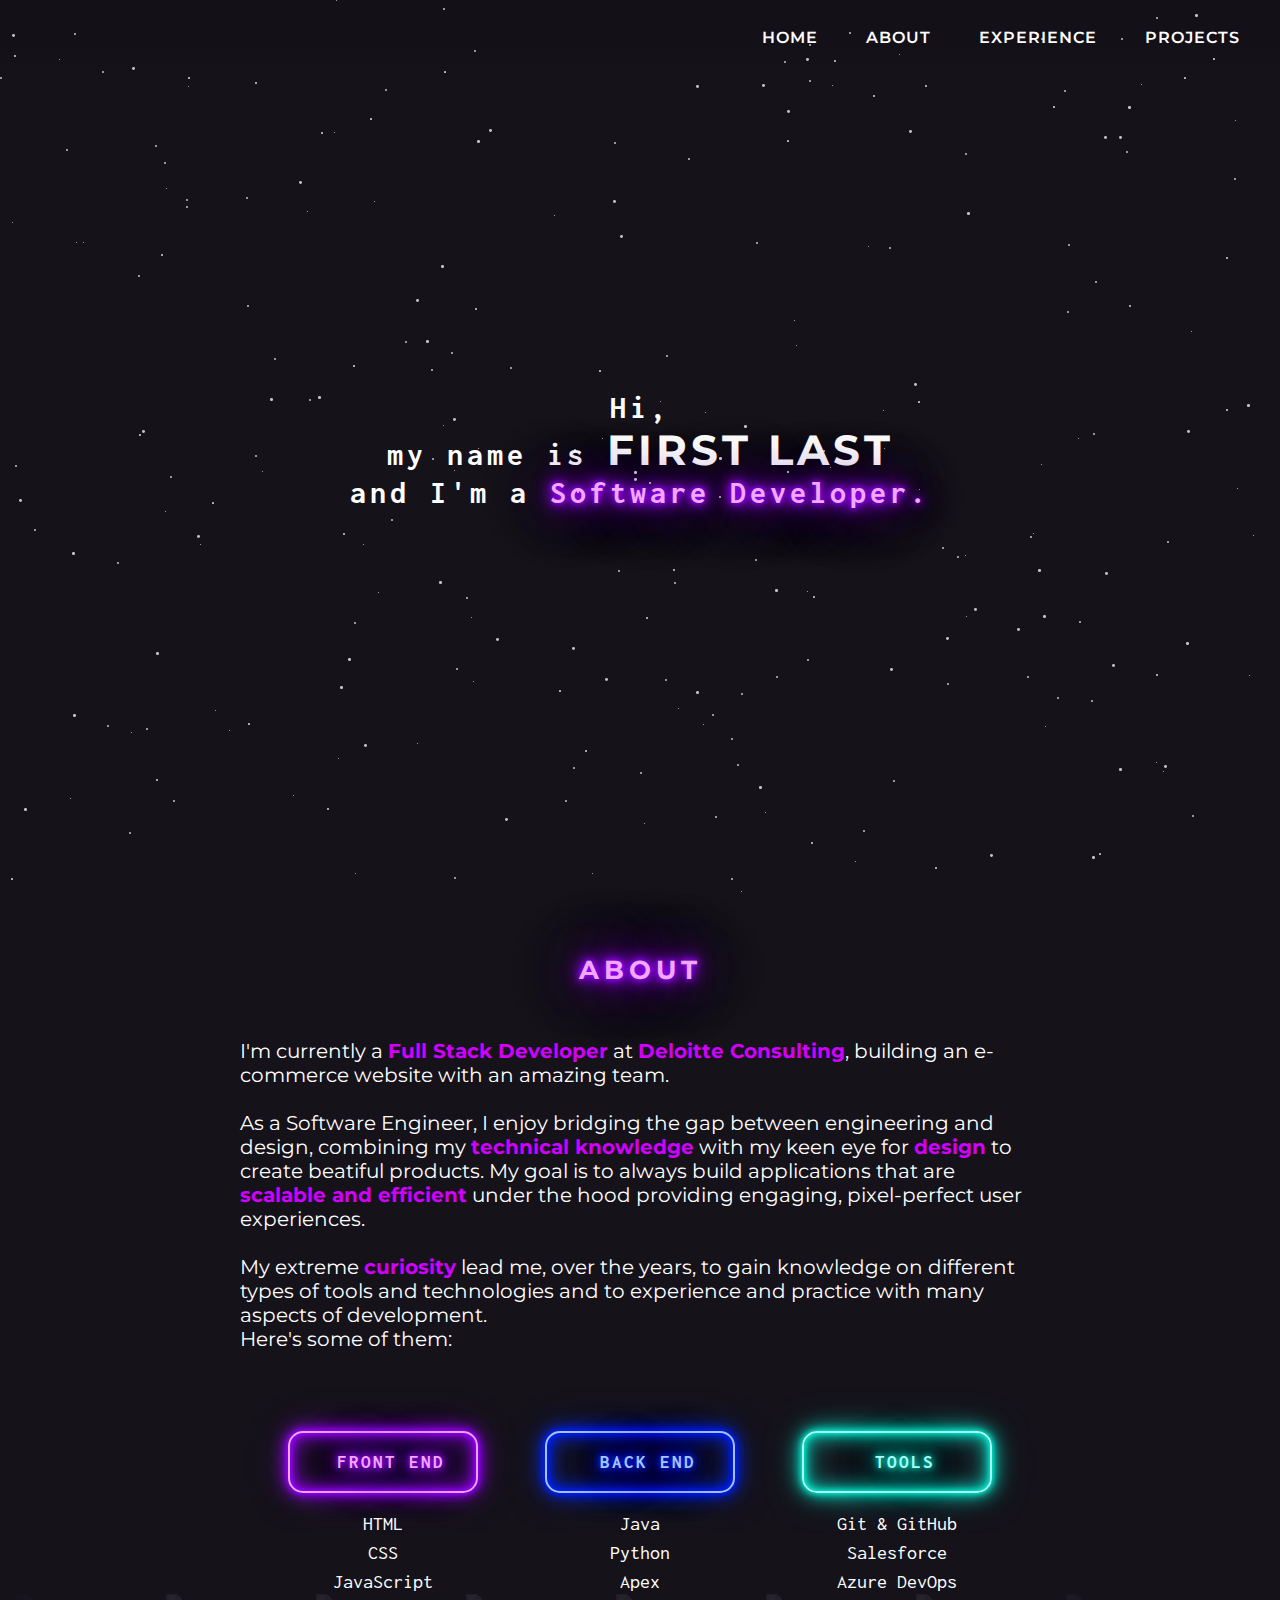
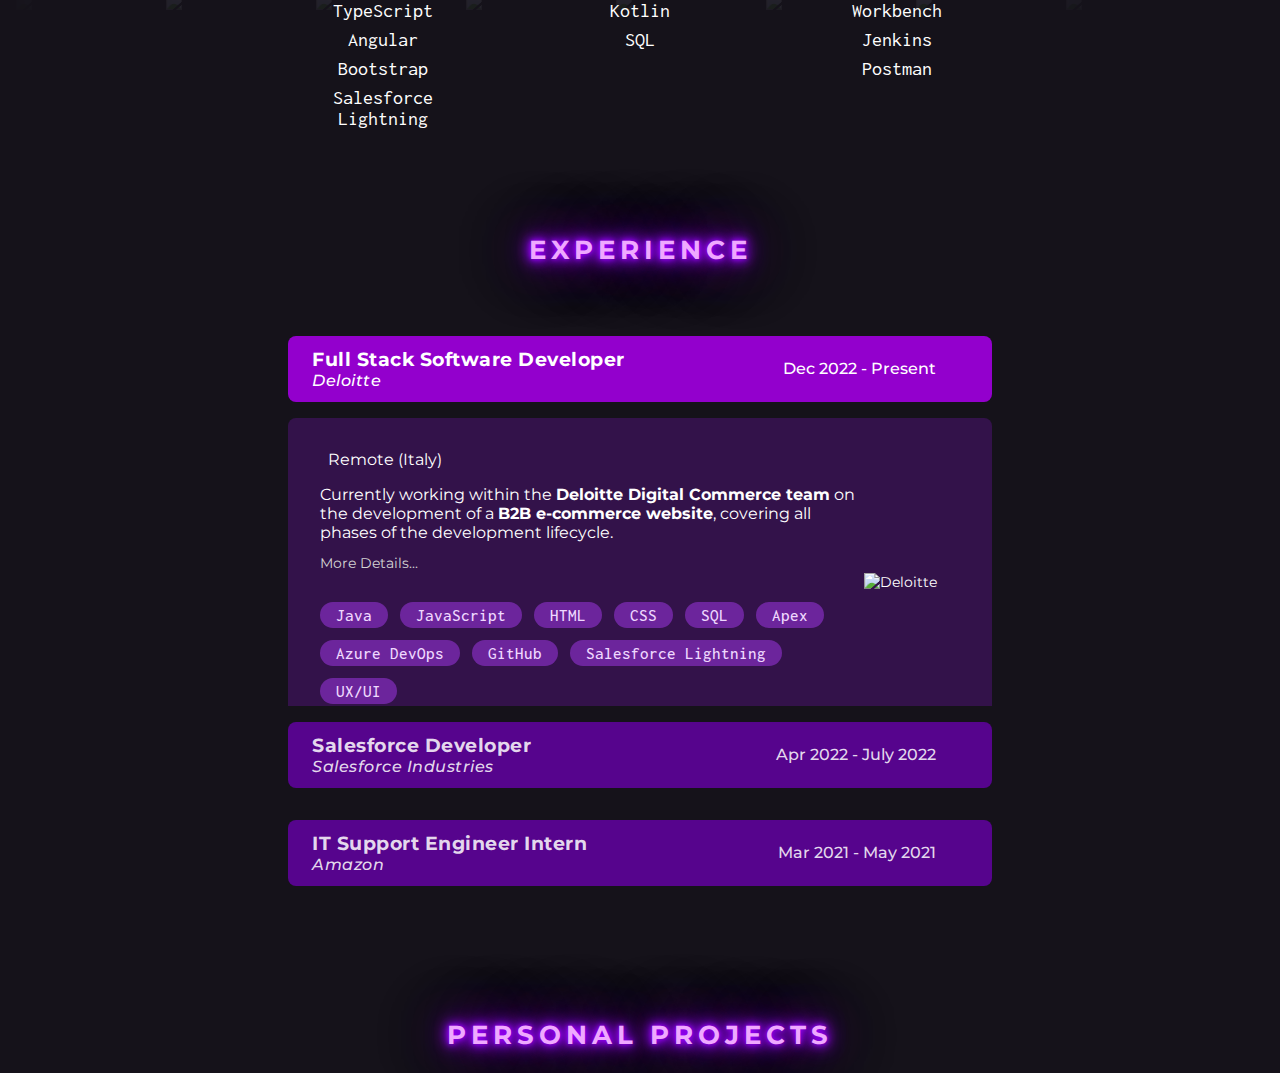
==== index.html @ 5f7eeb70 "Fixed images source and experience accordion functionality" ====
<!DOCTYPE html>
<html lang="en">
<head>
  <meta charset="UTF-8">
  <meta name="viewport" content="width=device-width, initial-scale=1.0">
  <title>Document</title>
  <link rel="stylesheet" href="style.css">

  <!-- Google Font (Nunito) -->
  <link rel="preconnect" href="https://fonts.googleapis.com">
  <link rel="preconnect" href="https://fonts.gstatic.com" crossorigin>
  <link href="https://fonts.googleapis.com/css2?family=Nunito&family=Poppins:wght@300;400;500;600&display=swap" rel="stylesheet">

  <!-- Google Font (Montserrat) -->
  <link rel="preconnect" href="https://fonts.googleapis.com">
  <link rel="preconnect" href="https://fonts.gstatic.com" crossorigin>
  <link href="https://fonts.googleapis.com/css2?family=Montserrat&family=Nunito&family=Poppins:wght@300;400;500;600&display=swap" rel="stylesheet">

  <!-- Google Font (Inconsolata) -->
  <link rel="preconnect" href="https://fonts.googleapis.com">
  <link rel="preconnect" href="https://fonts.gstatic.com" crossorigin>
  <link href="https://fonts.googleapis.com/css2?family=Inconsolata&family=Montserrat&family=Nunito&family=Poppins:wght@300;400;500;600&display=swap" rel="stylesheet">

  <!-- Font Awesome Icons -->
  <link rel="stylesheet"
        href="https://cdnjs.cloudflare.com/ajax/libs/font-awesome/6.4.0/css/all.min.css" integrity="sha512-iecdLmaskl7CVkqkXNQ/ZH/XLlvWZOJyj7Yy7tcenmpD1ypASozpmT/E0iPtmFIB46ZmdtAc9eNBvH0H/ZpiBw==" 
        crossorigin="anonymous"
        referrerpolicy="no-referrer"/>
</head>

<body>
  <div class="main-container">

    <!-- Landing Page -->
    <div class="landing-page" id="home">

      <!-- Navbar (Landing Page) -->
      <div class="navbar">
        <div class="logo">
          <a href="#home">
            <i class="paw-logo fa-solid fa-paw fa-2x"></i>
          </a>
        </div>

        <div class="index-links">
          <ul>
            <li><a href="#home">Home</a></li>
            <li><a href="#about">About</a></li>
            <li><a href="#experience">Experience</a></li>
            <li><a href="#projects">Projects</a></li>
          </ul>
        </div>
      </div>

      <!-- Homepage -->
      <div class="homepage">
        <div class="my-intro">
          <h1>
            Hi,<br>
            my name is <span class="my-name">First Last</span><br>
            and I'm a <span class="my-role neon-text">Software Developer.</span>
          </h1>
        </div>

        <div class="socials">
          <ul>
            <li><i class="fa-brands fa-linkedin fa-2xl"></i></li>
            <li><i class="fa-brands fa-github fa-2xl"></i></li>
            <li><i class="fa-regular fa-envelope fa-2xl"></i></li>
            <li><i class="fa-regular fa-file fa-2xl"></i></li>
          </ul>
        </div>
      </div>

    </div>

    <!-- About -->
    <div class="about" id="about">

      <h2 class="section-title neon-text">About</h2>

      <div class="section-content">

        <div class="self-description">
          I'm currently a <span class="important">Full Stack Developer</span> at <span class="important">Deloitte Consulting</span>, building an e-commerce website with an amazing team.
          <br><br>
          As a Software Engineer, I enjoy bridging the gap between engineering and design, combining my <span class="important">technical knowledge</span> with my keen eye for <span class="important">design</span> to create beatiful products.
          My goal is to always build applications that are <span class="important">scalable and efficient</span> under the hood providing engaging, pixel-perfect user experiences.
          <br><br>
          My extreme <span class="important">curiosity</span> lead me, over the years, to gain knowledge on different types of tools and technologies and to experience and practice with many aspects of development.<br> 
          Here's some of them:
        </div>

        <div class="skills-section">
          <div class="slider">
            <div class="slide-track">
              <div class="slide"><img src="src/assets/skills/java_128.png"></div>
              <div class="slide"><img src="src/assets/skills/python_128.png"></div>
              <div class="slide"><img src="src/assets/skills/html_128.png"></div>
              <div class="slide"><img src="src/assets/skills/css_128.png"></div>
              <div class="slide"><img src="src/assets/skills/javascript_128.png"></div>
              <div class="slide"><img src="src/assets/skills/sql_128.png"></div>
              <div class="slide"><img src="src/assets/skills/git_128.png"></div>
              <div class="slide"><img src="src/assets/skills/salesforce_128.png"></div>
              <div class="slide"><img src="src/assets/skills/azure_logo.png"></div>

              <div class="slide"><img src="src/assets/skills/java_128.png"></div>
              <div class="slide"><img src="src/assets/skills/python_128.png"></div>
              <div class="slide"><img src="src/assets/skills/html_128.png"></div>
              <div class="slide"><img src="src/assets/skills/css_128.png"></div>
              <div class="slide"><img src="src/assets/skills/javascript_128.png"></div>
              <div class="slide"><img src="src/assets/skills/sql_128.png"></div>
              <div class="slide"><img src="src/assets/skills/git_128.png"></div>
              <div class="slide"><img src="src/assets/skills/salesforce_128.png"></div>
              <div class="slide"><img src="src/assets/skills/azure_logo.png"></div>
            </div>
          </div>

          <div class="skills-container">

            <!-- Front-End -->
            <div class="skill-group">
              <div class="skill-title neon-text">
                <i class="fa-solid fa-swatchbook fa-xl"></i>
                <h3>Front End</h3>
              </div>
              <ul class="skill-list">
                <li>HTML</li>
                <li>CSS</li>
                <li>JavaScript</li>
                <li>TypeScript</li>
                <li>Angular</li>
                <li>Bootstrap</li>
                <li>Salesforce Lightning</li>
              </ul>
            </div>

            <!-- Back-End -->
            <div class="skill-group">
              <div class="skill-title blue">
                <i class="fa-solid fa-code fa-xl"></i>
                <h3>Back End</h3>
              </div>
              <ul class="skill-list">
                <li>Java</li>
                <li>Python</li>
                <li>Apex</li>
                <li>Kotlin</li>
                <li>SQL</li>
              </ul>
            </div>

            <!-- Tools & Programs -->
            <div class="skill-group">
              <div class="skill-title green">
                <i class="fa-solid fa-screwdriver-wrench fa-xl"></i>
                <h3>Tools</h3>
              </div>
              <ul class="skill-list">
                <li>Git &amp; GitHub</li>
                <li>Salesforce</li>
                <li>Azure DevOps</li>
                <li>Workbench</li>
                <li>Jenkins</li>
                <li>Postman</li>
              </ul>
            </div>

          </div>
        </div>

      </div>
    </div>

    <!-- Experience -->
    <div class="experience" id="experience">
      <h2 class="section-title neon-text">Experience</h2>

      <div class="section-content">

        <div class="accordion">

          <!-- ##### DELOITTE #### -->
          <div class="accordion-content">
            <!-- Job Header -->
            <div class="header">
              <div class="title">
                <div class="job-intro">
                  <h3 class="position">Full Stack Software Developer</h3>
                  <h3 class="company">Deloitte</h3>
                </div>
                <div class="job-period">Dec 2022 - Present</div>
              </div>
              <i class="fa-solid fa-plus"></i>
            </div>

            <!-- Job Content -->
            <div class="description" id="deloitte">
              <div class="job-description">

                <div class="left-side">
                  <!-- Job Description -->
                  <div class="job-location">
                    <i class="location-icon fa-solid fa-location-dot"></i>
                    <p>Remote (Italy)</p>
                  </div>

                  <!-- Short Job Description -->
                  <div class="short-intro">
                    Currently working within the <b>Deloitte Digital Commerce team</b> on the development of a <b>B2B e-commerce website</b>, covering all phases of the development lifecycle.
                  </div>

                  <!-- More Details Button -->
                  <div class="details-button" id="deloitte">
                    <div>More Details...</div>
                    <ul class="extra-details hide">
                      <li>Working on the <b>development, implementation and design</b> of a B2B e-commerce website for an important client with over 100k global users.</li>
                      <li>Developed and designed over <b>16 landing pages</b> in <b>6 months</b>, for a total of <b>54+ fully responsive and re-usable front-end components</b>, an improvement from the client's previous website.</li>
                      <li>Collaborating in the <b>development and testing</b> of <b>100+ back-end classes</b>, ensuring <b>100% code coverage</b> for over 95% of them, in accordance with company standards and best practices.</li>
                    </ul>
                  </div>

                  <!-- Job Skills -->
                  <div class="job-skills">
                    <ul>
                      <li>Java</li>
                      <li>JavaScript</li>
                      <li>HTML</li>
                      <li>CSS</li>
                      <li>SQL</li>
                      <li>Apex</li>
                      <li>Azure DevOps</li>
                      <li>GitHub</li>
                      <li>Salesforce Lightning</li>
                      <li>UX/UI</li>
                    </ul>
                  </div>
                </div>

                <!-- Company Logo -->
                <div class="right-side">
                  <img class="company-logo" src="src/assets/companies/deloitte_logo_white.png" alt="Deloitte">
                </div>

              </div>
            </div>
          </div>

          <!-- ##### SALESFORCE #### -->
          <div class="accordion-content">
            <!-- Job Header -->
            <div class="header closed">
              <div class="title">
                <div class="job-intro">
                  <h3 class="position">Salesforce Developer</h3>
                  <h3 class="company">Salesforce Industries</h3>
                </div>
                <div class="job-period">Apr 2022 - July 2022</div>
              </div>
              <i class="fa-solid fa-plus"></i>
            </div>

            <!-- Job Content -->
            <div class="description" id="salesforce">
              <div class="job-description">

                <div class="left-side">
                  <!-- Job Description -->
                  <div class="job-location">
                    <i class="location-icon fa-solid fa-location-dot"></i>
                    <p>Remote (Italy)</p>
                  </div>

                  <!-- Short Job Description -->
                  <div class="short-intro">
                    Worked on the <b>CPQ capability</b> of multiple projects within the <b>Salesforce Industries SEMEA team</b>.
                  </div>

                  <!-- More Details on the job -->
                  <div class="details-button" id="salesforce">
                    <div>More Details...</div>
                    <ul class="extra-details hide">
                      <li>Worked on the <b>configuration, deployment and maintenance</b> of CPQ elements and Vlocity components across multiple development environments (including <b>error and bug fixing</b> activities).</li>
                      <li>Consistently worked with <b>APIs</b> and internal tools in <b>documenting, testing and debugging JSONs</b> and <b>Vlocity Components</b> (along with <b>Unit and System testing</b>).</li>
                      <li>Created <b>technical documents</b> for internal use by other developers and confirgurators, also <b>easing the onboarding process</b> for new employees.</li>
                    </ul>
                  </div>

                  <!-- Job Skills -->
                  <div class="job-skills">
                    <ul>
                      <li>Apex/Java</li>
                      <li>SQL</li>
                      <li>JSON</li>
                      <li>GitHub</li>
                      <li>Jenkins</li>
                      <li>Postman</li>
                      <li>Salesforce</li>
                    </ul>
                  </div>
                </div>

                <!-- Company Logo -->
                <div class="right-side">
                  <img class="company-logo" src="src/assets/companies/salesforce_logo.png" alt="Salesforce">
                </div>

              </div>
            </div>
          </div>

          <!-- ##### AMAZON #### -->
          <div class="accordion-content">
            <!-- Job Header -->
            <div class="header closed">
              <div class="title">
                <div class="job-intro">
                  <h3 class="position">IT Support Engineer Intern</h3>
                  <h3 class="company">Amazon</h3>
                </div>
                <div class="job-period">Mar 2021 - May 2021</div>
              </div>
              <i class="fa-solid fa-plus"></i>
            </div>

            <!-- Job Content -->
            <div class="description" id="amazon">
              <div class="job-description">

                <div class="left-side">
                  <!-- Job Description -->
                  <div class="job-location">
                    <i class="location-icon fa-solid fa-location-dot"></i>
                    <p>Passo Corese (RI), Italy</p>
                  </div>

                  <!-- Short Job Description -->
                  <div class="short-intro">
                    Worked with the local <b>IT team</b> to implement <b>technical solutions</b> and provide <b>high quality support</b> for computer hardware, operating systems and internal software tools within the site.
                  </div>

                  <!-- More Details on the job -->
                  <div class="details-button" id="amazon">
                    <div>More Details...</div>
                    <ul class="extra-details hide">
                      <li>Took initiative in <b>developing and designing</b> a more <b>user-friendly front-end interface</b> for 2 existing internal tools, <b>speeding up</b> the tools' usage time by 35%</li>
                    </ul>
                  </div>

                  <!-- Job Skills -->
                  <div class="job-skills">
                    <ul>
                      <li>Python</li>
                      <li>JavaScript</li>
                      <li>HTML</li>
                      <li>CSS</li>
                    </ul>
                  </div>
                </div>

                <!-- Company Logo -->
                <div class="right-side">
                  <img class="company-logo" src="src/assets/companies/amazon_logo_white.png" alt="Amazon">
                </div>

              </div>
            </div>
          </div>

        </div>

      </div>
    </div>

    <!-- Projects -->
    <div class="projects">
      <h2 class="section-title neon-text">Personal Projects</h2>

      <div class="section-content"></div>
    </div>


  </div>

  <!-- JS link -->
  <script src="script.js"></script>
</body>
</html>
---- style.css ----
body {
  background-color: #15121a;
  background-size: 2.375rem 2.375rem;
  /* background-image: 
    linear-gradient(to right, #212428 2px, transparent 2px),
    linear-gradient(to bottom, #212428 2px, transparent 2px); */
  /* background-image: radial-gradient(circle, #2b3038 2px, rgba(0, 0, 0, 0) 2px);; */
  color: #fff;
  font-family: 'Montserrat', sans-serif;

  box-sizing: border-box;
  -moz-box-sizing: border-box;
  -webkit-box-sizing: border-box;
  padding: 0;
  margin: 0;
}

.star {
  position: absolute;
  background: #ffffffbf;
  border-radius: 50%;
  animation: float linear infinite;
}

@keyframes float {
  0% {
    opacity: 0;
    transform: translateY(0);
  }
  10%, 90% {
    opacity: 1;
  }
  100% {
    opacity: 0;
    transform: translateY(-100px);
  }
}

.important {
  font-weight: 700;
  color: #d000ff;
}

.navbar {
  position: absolute;
  top: 0;
  left: 0;
  width: 100%;
  background: linear-gradient(0deg, rgba(0, 0, 0, 0.025) 0%, rgba(0, 0, 0, 0.1) 45%);

  display: flex;
  justify-content: space-between;
  padding: 0.25rem 1rem;

  box-sizing: border-box;
  -moz-box-sizing: border-box;
  -webkit-box-sizing: border-box;
}

.logo {
  display: flex;
  align-items: center;
}

.paw-logo {
  color: #fff;
  rotate: 45deg;
  animation: flicker 4s linear infinite;

  color: #efa9ff;
  text-shadow: 
    0 0 5px #9900ff, 
    0 0 10px #9900ff,
    0 0 15px #9900ff, 
    0 0 20px #9900ff, 
    0 0 40px #9900ff, 
    0 0 60px #441365, 
    0 0 98px #441365,
    0 0 120px #441365,
    0 0 156px #441365;
}

@keyframes flicker {
	0%, 19.999%, 22%, 62.999%, 64%, 64.999%, 70%, 100% {
    opacity: .99;
		
	}
	20%, 21.999%, 63%, 63.999%, 65%, 69.999% {
		opacity: 0.4;
	}
}

.index-links ul {
  list-style: none;
  display: flex;
  flex-direction: row;
}

.index-links ul li {
  padding: 0.5rem 1.5rem;
}

.index-links ul li a {
  color: #fff;
  text-decoration: none;
  text-transform: uppercase;
  font-weight: 600;
  font-size: 16px;
  letter-spacing: 1px;
  transition: all 0.2s ease-in;
}

.index-links ul li:hover a {
  color: #efa9ff;
  text-shadow: 
    0 0 5px #9900ff, 
    0 0 10px #9900ff,
    0 0 15px #9900ff, 
    0 0 20px #9900ff, 
    0 0 40px #9900ff, 
    0 0 60px #441365, 
    0 0 98px #441365,
    0 0 120px #441365,
    0 0 156px #441365;

  border-radius: 7px;
  transition: all 0.2s ease-in;
}

.index-links ul:hover li:not(:hover) a {
  color: rgba(255, 255, 255, 0.5);
  transition: all 0.2s ease-in;
}


.neon-text {
  color: #efa9ff;
  text-shadow: 
    0 0 5px #9900ff, 
    0 0 10px #9900ff,
    0 0 15px #9900ff, 
    0 0 20px #9900ff, 
    0 0 40px #9900ff, 
    0 0 60px #441365, 
    0 0 75px #441365;
}


.homepage {
  width: 100%;
  height: 100vh;

  display: flex;
  align-items: center;
  justify-content: center;
  text-align: center;
}

.my-intro {
  padding: 0.5rem;
  font-family: 'Inconsolata', sans-serif;

  display: inline-block;
}

.my-intro h1 {
  letter-spacing: 4px;

  width: 100%;
  white-space: nowrap;
}

.my-name {
  text-transform: uppercase;
  font-size: 42px;
  font-family: 'Montserrat', sans-serif;
}

@keyframes typing {
  from {width: 0;}
}


.socials {
  position: absolute;
  bottom: 1rem;
  padding: 0 1rem;
}

.socials ul {
  width: 100%;
  list-style: none;
  display: flex;
  flex-direction: row;
  padding: 0;

  display: flex;
  align-items: center;
  justify-content: center;
}

.socials ul li {
  padding: 0 1rem;
  position: relative;
}

.socials ul li i {
  /* background: linear-gradient(0deg, rgb(84, 91, 100) 0%, rgb(53, 60, 69) 60%); */
  color: #fff;
  border-radius: 50%;
  width: 3.5rem;
  height: 3.5rem;
  cursor: pointer;

  display: flex;
  align-items: center;
  justify-content: center;

  box-sizing: border-box;
  -moz-box-sizing: border-box;
  -webkit-box-sizing: border-box;

  transition: all 0.3s ease;
}

.socials ul li i:hover {
  scale: 1.2;
  transform: translateY(-5px);
  color: #efa9ff;
  text-shadow: 
    0 0 5px #9900ff, 
    0 0 10px #9900ff,
    0 0 17px #9900ff,
    0 0 25px #441365, 
    0 0 35px #441365;
  transition: all 0.3s ease;
}

.socials ul:hover li:not(:hover) i {
  color: #ffffff80;
}

.about {
  padding-top: 2rem;
  width: 100%;
}

.section-title {
  text-transform: uppercase;
  font-size: 26px;
  letter-spacing: 5px;
  display: flex;
  align-items: center;
  justify-content: center;
  text-align: center;
}

.self-description {
  padding: 0 15rem;
  padding-top: 2rem;
  font-size: 20px;
  padding-bottom: 5rem;
}

.skills-section {
  position: relative;
}

.slider {
  position: absolute;
  top: 6rem;

  width: 90%;
  height: 150px;
  margin: auto;
  display: grid;
  place-items: center;
  overflow: hidden;
  opacity: 0.075;
}

.slider::before,
.slider::after {
  background: linear-gradient(to right, rgba(27, 30, 35, 1) 0%, rgba(27, 30, 35, 0) 100%);
  content: '';
  height: 100%;
  position: absolute;
  width: 15%;
  z-index: 2;
}

.slider::before {
  top: 0;
  left: 0;
}

.slider::after {
  top: 0;
  right: 0;
  transform: rotate(180deg);
}

.slide-track {
  display: flex;
  width: calc(150px * 18);
  animation: scroll 40s linear infinite;
}

@keyframes scroll {
  0% {
    transform: translateX(0);
  }
  100% {
    transform: translateX(calc(-150px * 9));
  }
}

.slide {
  height: 150px;
  width: 150px;
  display: flex;
  align-items: center;
  padding: 0 1rem;
}

.slide img {
  width: 100%;
}


.skills-container {
  padding: 0 18rem;
  display: flex;
  flex-direction: row;
  align-items: top;
  justify-content: space-between;
}

.skill-group {
  width: 27%;
}

.skill-title {
  font-family: 'Inconsolata', sans-serif;
  display: flex;
  flex-direction: row;
  align-items: center;
  justify-content: center;
  text-align: center;
  text-transform: uppercase;

  letter-spacing: 2px;
  padding: 0 1rem;
  border: 2.5px solid #efa9ff;
  border-radius: 15px;
  box-shadow: 
    inset 0 0 5px #9900ff, 
    inset 0 0 10px #9900ff,
    inset 0 0 17px #9900ff,
    inset 0 0 25px #441365, 
    inset 0 0 35px #441365,

    0 0 5px #9900ff, 
    0 0 10px #9900ff,
    0 0 17px #9900ff,
    0 0 25px #441365, 
    0 0 35px #441365;
}

.blue {
  color: #a9c4ff;
  border: 2.5px solid #a9c4ff;
  text-shadow: 
    0 0 5px #0022ff, 
    0 0 10px #0022ff,
    0 0 15px #0022ff, 
    0 0 20px #0022ff, 
    0 0 40px #0022ff, 
    0 0 60px #132165, 
    0 0 75px #132165;
  box-shadow: 
    inset 0 0 5px #0022ff, 
    inset 0 0 10px #0022ff,
    inset 0 0 17px #0022ff,
    inset 0 0 25px #132165, 
    inset 0 0 35px #132165,

    0 0 5px #0022ff, 
    0 0 10px #0022ff,
    0 0 17px #0022ff,
    0 0 25px #132165, 
    0 0 35px #132165;
}

.green {
  color: #a9fff8;
  border: 2.5px solid #a9fff8;
  text-shadow: 
    0 0 5px #00ffe1be, 
    0 0 10px #00ffe1be,
    0 0 15px #00ffe1be, 
    0 0 20px #00ffe1be, 
    0 0 40px #00ffe1be, 
    0 0 60px #136560, 
    0 0 75px #136560;
  box-shadow: 
    inset 0 0 5px #00ffe1be, 
    inset 0 0 10px #00ffe1be,
    inset 0 0 17px #00ffe1be,
    inset 0 0 25px #136560, 
    inset 0 0 35px #136560,

    0 0 5px #00ffe1be, 
    0 0 10px #00ffe1be,
    0 0 17px #00ffe1be,
    0 0 25px #136560, 
    0 0 35px #136560;
}

.skill-title h3 {
  padding-left: 1rem;
}

.skill-list {
  padding: 0;
  list-style: none;
  text-align: center;
  font-family: 'Inconsolata', sans-serif;
}

.skill-list li {
  font-size: 20px;
  padding: 0.25rem 0;
}


.experience {
  padding-top: 4rem;
}

.experience .section-content {
  padding: 0 3rem;
}

.accordion {
  padding: 2rem 15rem;
}

.accordion-content {
  margin-top: 1rem;
  overflow: hidden;
}

.accordion-content .open {
  padding-bottom: 0.5rem;
}

.accordion-content .header {
  padding: 0.75rem 1.5rem;
  display: flex;
  align-items: center;
  justify-content: space-between;
  cursor: pointer;
  background: #9300cd;
  border-radius: 8px;

  transition: all 0.2s linear;
}

.accordion-content .closed {
  background: #56048d;
  color: #ffffffd8;
}

.accordion-content .header .title {
  font-size: 16px;
  font-weight: 700;
  width: 100%;
  padding-right: 2rem;

  display: flex;
  flex-direction: row;
  justify-content: space-between;
}

.job-intro h3 {
  margin: 0;
  letter-spacing: 0.5px;
}

.job-intro .company {
  font-style: oblique;
  font-weight: 500;
  font-size: 16px;
}

.job-period {
  display: flex;
  align-items: center;
  text-align: right;
  font-weight: 500;
  font-size: 16px;
}

.accordion-content .header i {
  font-size: 18px;
}

.accordion-content .description {
  margin-top: 1rem;
  font-size: 14px;

  height: 0;
  transition: all 0.3s linear;
}

.job-description {
  padding: 1rem 2rem;
  background: #441365a4;
  border-radius: 8px;

  display: flex;
  flex-direction: row;
  justify-content: space-between;
}

.left-side {
  width: 85%;
}

.job-location {
  display: flex;
  flex-direction: row;
  align-items: center;
}

.job-location p {
  padding-left: 0.5rem;
  font-size: 16px;
}

.short-intro {
  font-size: 16px;
}

.details-button div {
  padding-top: 0.75rem;
  color: #d4d4d4;
  font-size: 14px;
  cursor: pointer;
}

.details-button div:hover {
  color: #ae35ff;
}

.details-button ul {
  font-size: 16px;
}

.hide {
  display: none;
  visibility: hidden;
}

.job-skills {
  font-family: 'Inconsolata', sans-serif;
}

.job-skills ul {
  padding: 0;
  padding-top: 1rem;
  list-style: none;
  display: flex;
  flex-direction: row;
  flex-wrap: wrap;
}

.job-skills ul li {
  padding: 0.25rem 1rem;
  margin: 0 0.75rem 0.75rem 0;
  font-size: 17px;
  font-weight: 500;
  background: #b23eff74;
  color: #efd8ff;
  border-radius: 20px;
}

.right-side {
  width: 15%;
  display: flex;
  align-items: center;
  justify-content: center;
}

.right-side .company-logo {
  width: 100%;
}



.projects { 
  padding-top: 4rem;
}
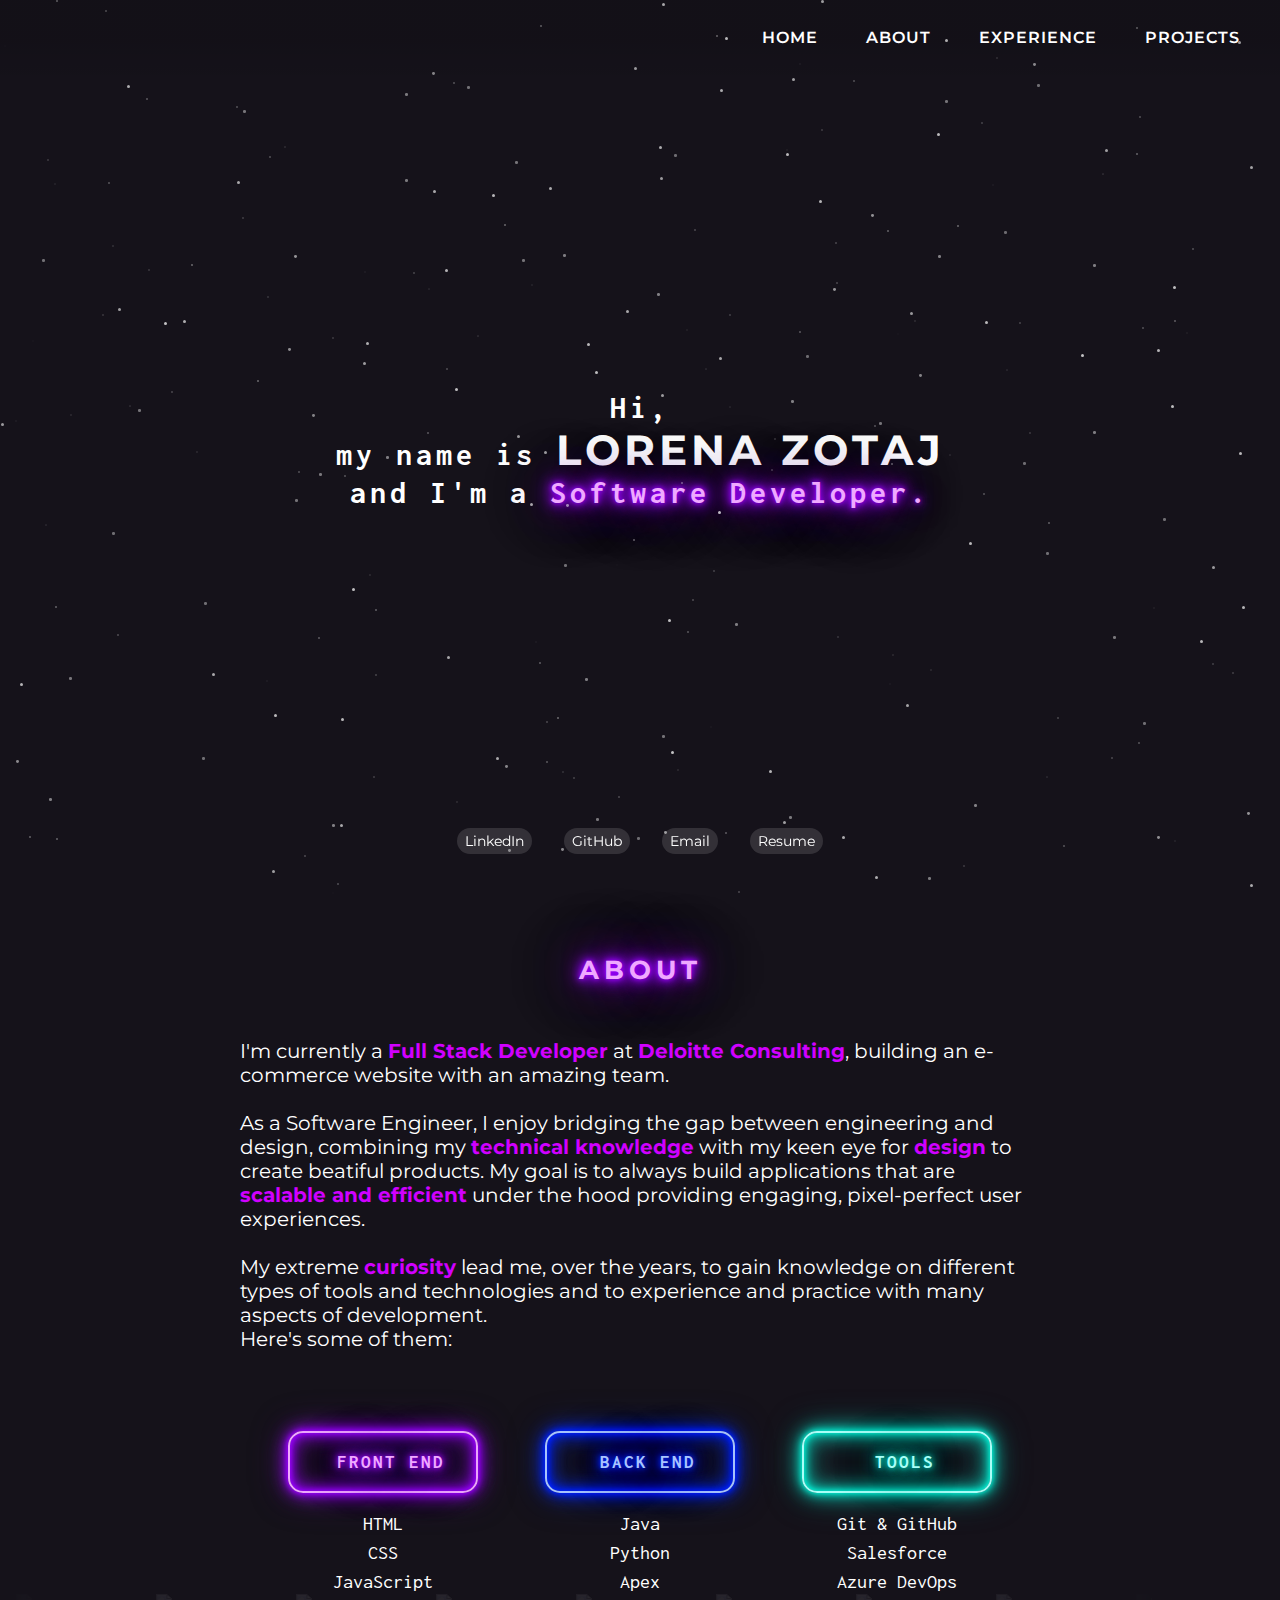
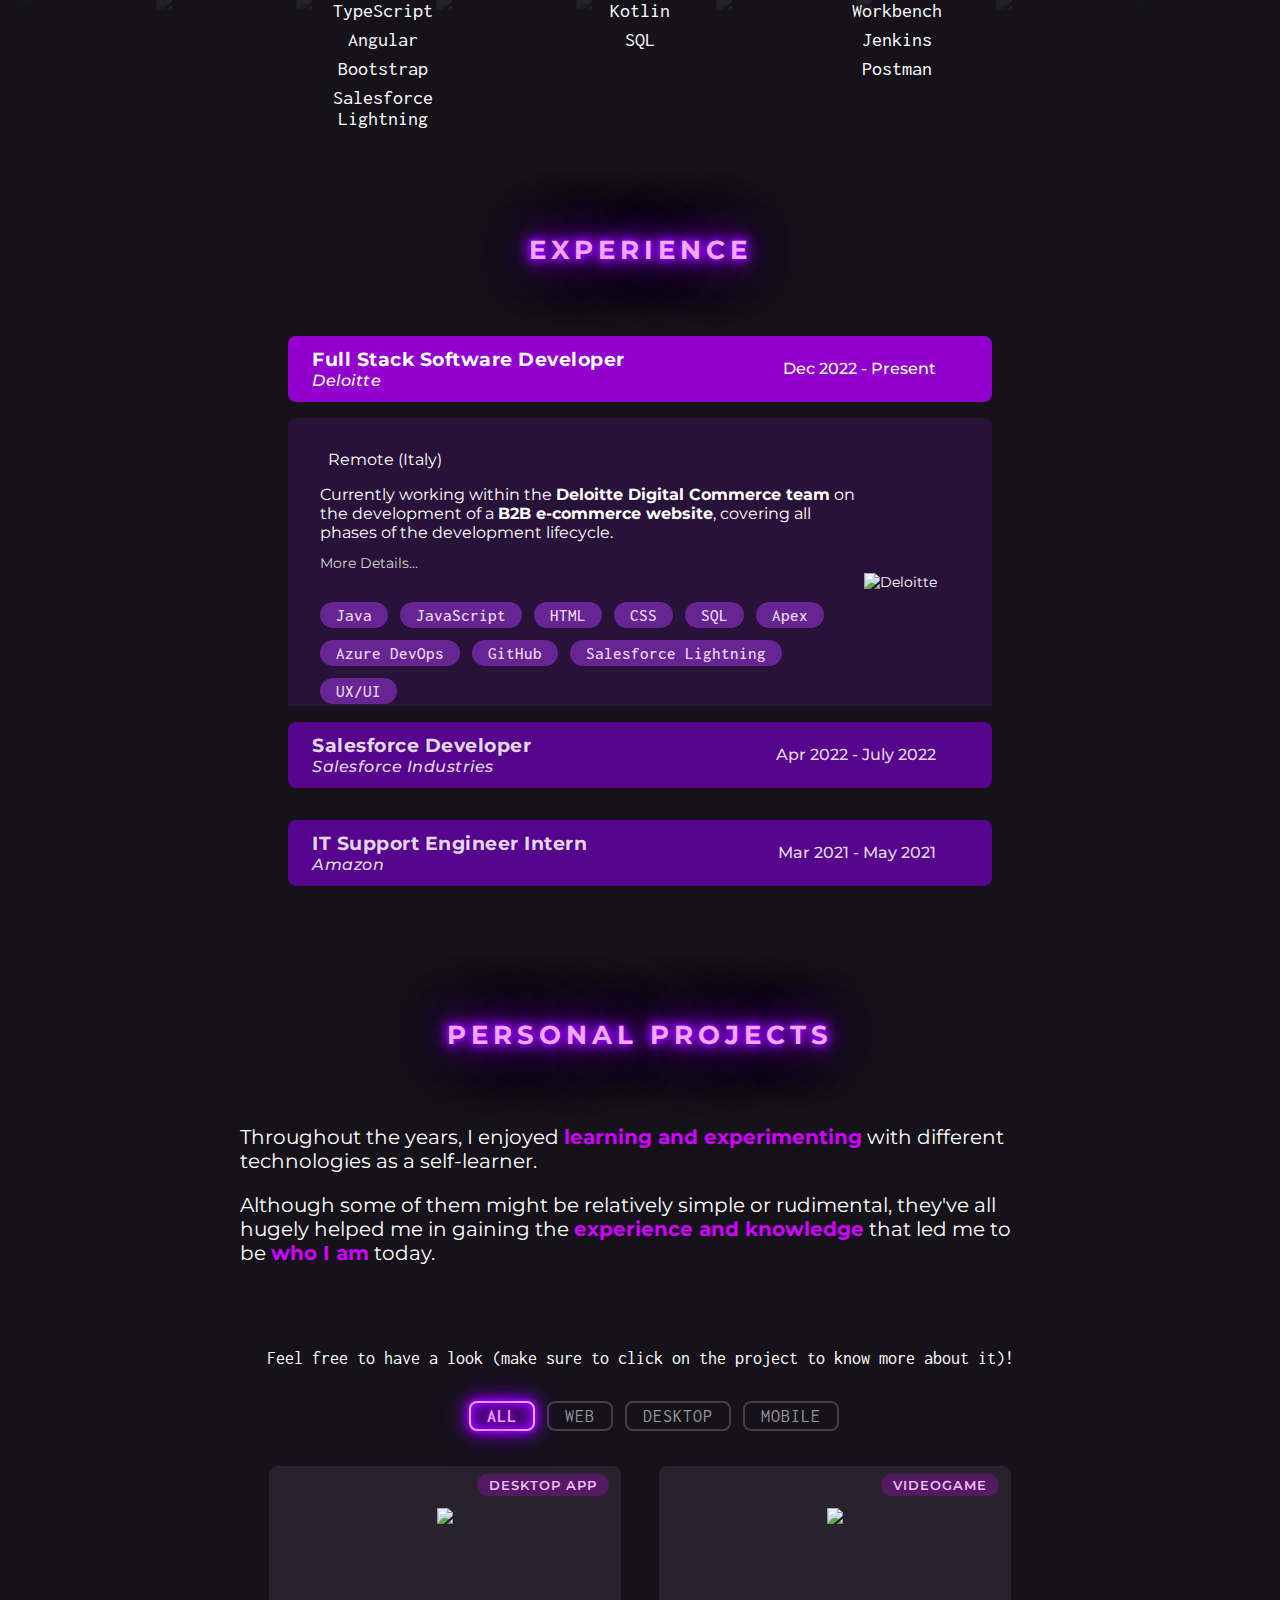
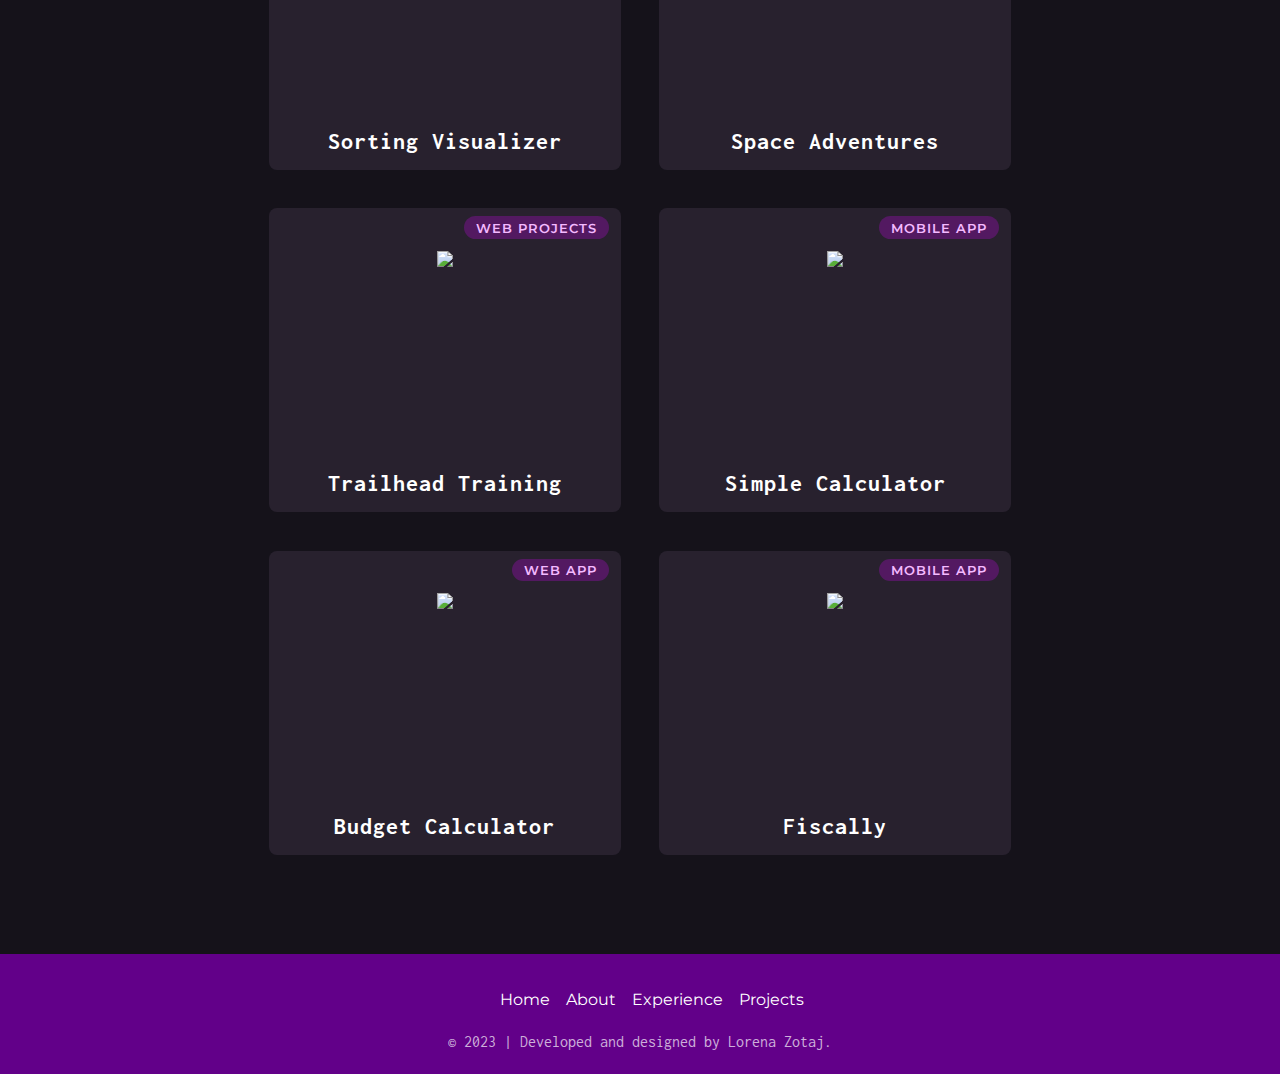
==== commit 9a7c971b: "Added email popup + largely improved JS and UI" ====
--- a/index.html
+++ b/index.html
@@ -3,7 +3,7 @@
 <head>
   <meta charset="UTF-8">
   <meta name="viewport" content="width=device-width, initial-scale=1.0">
-  <title>Document</title>
+  <title>Lorena Zotaj - Portfolio</title>
   <link rel="stylesheet" href="style.css">
 
   <!-- Google Font (Nunito) -->
@@ -50,6 +50,30 @@
             <li><a href="#projects">Projects</a></li>
           </ul>
         </div>
+
+        <div class="hamburger-menu">
+          <i class="fa-solid fa-bars"></i>
+        </div>
+
+        <!-- Mobile menu -->
+        <div class="mobile-navbar">
+          <ul class="mobile-links">
+            <li><a href="#home">Home</a></li>
+            <li><a href="#about">About</a></li>
+            <li><a href="#experience">Experience</a></li>
+            <li><a href="#projects">Projects</a></li>
+          </ul>
+
+          <ul class="mobile-socials">
+            Social Links here!
+          </ul>
+        </div>
+
+      </div>
+
+      <!-- Scroll Up button -->
+      <div class="scroll-up">
+        <a href="#home"><i class="fa-solid fa-arrow-up"></i></a>
       </div>
 
       <!-- Homepage -->
@@ -57,17 +81,46 @@
         <div class="my-intro">
           <h1>
             Hi,<br>
-            my name is <span class="my-name">First Last</span><br>
+            my name is <span class="my-name">Lorena Zotaj</span><br>
             and I'm a <span class="my-role neon-text">Software Developer.</span>
           </h1>
         </div>
 
+        <div class="email-popup">
+          <i class="close-email fa-solid fa-xmark" onclick="closeEmailPopup()"></i>
+          <div class="confirmation">
+            <i class="fa-solid fa-check"></i>
+            <p>The email address has been copied to your clipboard!</p>
+          </div>
+          <div class="email-info">
+            <p>In case that didn't work, here's the email for you to copy-paste wherever you like:</p>
+            <p class="email-address">lorenazotaj10@gmail.com</p>
+          </div>
+          <div class="email-timer"></div>
+        </div>
+
         <div class="socials">
           <ul>
-            <li><i class="fa-brands fa-linkedin fa-2xl"></i></li>
-            <li><i class="fa-brands fa-github fa-2xl"></i></li>
-            <li><i class="fa-regular fa-envelope fa-2xl"></i></li>
-            <li><i class="fa-regular fa-file fa-2xl"></i></li>
+            <li>
+              <a href="https://www.linkedin.com/in/lorena-zotaj/" target="_blank">
+                <i class="fa-brands fa-linkedin"></i>
+              </a>
+              <p class="help-text">LinkedIn</p>
+            </li>
+            <li>
+              <a href="https://github.com/Ajkuna" target="_blank">
+                <i class="fa-brands fa-github"></i>
+              </a>
+              <p class="help-text">GitHub</p>
+            </li>
+            <li class="email-icon" onclick="copyEmailToClipboard()">
+              <i class="fa-regular fa-envelope"></i>
+              <p class="help-text">Email</p>
+            </li>
+            <li>
+              <i class="fa-regular fa-file"></i>
+              <p class="help-text">Resume</p>
+            </li>
           </ul>
         </div>
       </div>
@@ -99,7 +152,7 @@
               <div class="slide"><img src="src/assets/skills/html_128.png"></div>
               <div class="slide"><img src="src/assets/skills/css_128.png"></div>
               <div class="slide"><img src="src/assets/skills/javascript_128.png"></div>
-              <div class="slide"><img src="src/assets/skills/sql_128.png"></div>
+              <!-- <div class="slide"><img src="src/assets/skills/sql_128.png"></div> -->
               <div class="slide"><img src="src/assets/skills/git_128.png"></div>
               <div class="slide"><img src="src/assets/skills/salesforce_128.png"></div>
               <div class="slide"><img src="src/assets/skills/azure_logo.png"></div>
@@ -109,7 +162,7 @@
               <div class="slide"><img src="src/assets/skills/html_128.png"></div>
               <div class="slide"><img src="src/assets/skills/css_128.png"></div>
               <div class="slide"><img src="src/assets/skills/javascript_128.png"></div>
-              <div class="slide"><img src="src/assets/skills/sql_128.png"></div>
+              <!-- <div class="slide"><img src="src/assets/skills/sql_128.png"></div> -->
               <div class="slide"><img src="src/assets/skills/git_128.png"></div>
               <div class="slide"><img src="src/assets/skills/salesforce_128.png"></div>
               <div class="slide"><img src="src/assets/skills/azure_logo.png"></div>
@@ -373,16 +426,175 @@
     </div>
 
     <!-- Projects -->
-    <div class="projects">
+    <div class="projects" id="projects">
       <h2 class="section-title neon-text">Personal Projects</h2>
 
-      <div class="section-content"></div>
+      <div class="section-content">
+
+        <div class="projects-intro">
+          <p>Throughout the years, I enjoyed <span class="important">learning and experimenting</span> with different technologies as a self-learner.</p>
+          <p>Although some of them might be relatively simple or rudimental, they've all hugely helped me in gaining the <span class="important">experience and knowledge</span> that led me to be <span class="important">who I am</span> today.
+          </p>
+          <p class="different">Feel free to have a look (make sure to click on the project to know more about it)!</p>
+        </div>
+
+        <!-- Filters -->
+        <div class="filters-bar">
+          <ul>
+            <li class="filter active-filter" data-filter="all">All</li>
+            <li class="filter" data-filter="web">Web</li>
+            <li class="filter" data-filter="desktop">Desktop</li>
+            <li class="filter" data-filter="mobile">Mobile</li>
+          </ul>
+        </div>
+
+        <div class="projects-container">
+
+          <div class="project-card desktop">
+            <div class="see-more dark">
+              <p>See Details</p>
+            </div>
+            <div class="project-tags">
+              <div class="tag">Desktop App</div>
+            </div>
+            <div class="project-image">
+              <img class="project-gif" src="src/assets/thumbnails/sortingVisualizer_thumbnail.gif">
+            </div>
+            <div class="project-title">
+              <h3>Sorting Visualizer</h3>
+            </div>
+          </div>
+
+          <div class="project-card desktop">
+            <div class="see-more">
+              <p>See Details</p>
+            </div>
+            <div class="project-tags">
+              <div class="tag">Videogame</div>
+            </div>
+            <div class="project-image">
+              <img class="project-gif" src="src/assets/thumbnails/spaceAdventures(gif).gif">
+            </div>
+            <div class="project-title">
+              <h3>Space Adventures</h3>
+            </div>
+          </div>
+
+          <div class="project-card web">
+            <div class="see-more">
+              <p>See Details</p>
+            </div>
+            <div class="project-tags">
+              <div class="tag">Web Projects</div>
+            </div>
+            <div class="project-image">
+              <img class="project-gif" src="src/assets/thumbnails/trailhead_thumbnail_v2.jpg">
+            </div>
+            <div class="project-title">
+              <h3>Trailhead Training</h3>
+            </div>
+          </div>
+
+          <div class="project-card mobile">
+            <div class="see-more">
+              <p>See Details</p>
+            </div>
+            <div class="project-tags">
+              <div class="tag">Mobile App</div>
+            </div>
+            <div class="project-image">
+              <img class="project-gif" src="src/assets/thumbnails/javaCalculator_thumbnail.gif">
+            </div>
+            <div class="project-title">
+              <h3>Simple Calculator</h3>
+            </div>
+          </div>
+
+          <div class="project-card web">
+            <div class="see-more dark">
+              <p>See Details</p>
+            </div>
+            <div class="project-tags">
+              <div class="tag">Web App</div>
+            </div>
+            <div class="project-image">
+              <img class="project-gif" src="src/assets/thumbnails/budgetCalculator_thumbnail.gif">
+            </div>
+            <div class="project-title">
+              <h3>Budget Calculator</h3>
+            </div>
+          </div>
+
+          <div class="project-card mobile">
+            <div class="see-more">
+              <p>See Details</p>
+            </div>
+            <div class="project-tags">
+              <div class="tag">Mobile App</div>
+            </div>
+            <div class="project-image">
+              <img class="project-gif" src="src/assets/thumbnails/fiscally_thumbnail.png">
+            </div>
+            <div class="project-title">
+              <h3>Fiscally</h3>
+            </div>
+          </div>
+
+        </div>
+
+      </div>
     </div>
 
+    <!-- Footer -->
+    <div class="footer">
+      <!-- <div class="footer-name">Lorena Zotaj</div> -->
+      <div class="footer-socials">
+        <ul>
+          <li><i class="fa-brands fa-linkedin"></i></li>
+          <li><i class="fa-brands fa-github"></i></li>
+          <li><i class="fa-regular fa-envelope"></i></li>
+          <li><i class="fa-regular fa-file"></i></li>
+        </ul>
+      </div>
+      <div class="footer-links">
+        <ul>
+          <li><a href="#home">Home</a></li>
+          <li><a href="#about">About</a></li>
+          <li><a href="#experience">Experience</a></li>
+          <li><a href="#projects">Projects</a></li>
+        </ul>
+      </div>
+      <div class="copyright">&copy; 2023 | Developed and designed by Lorena Zotaj.</div>
+    </div>
 
   </div>
 
   <!-- JS link -->
-  <script src="script.js"></script>
+  <script src="./script.js"></script>
+
+  <!-- Projects section functionality -->
+  <script src="./code.jquery.com_jquery-3.7.0.js"></script>
+  <script type="text/javascript">
+    // Projects filters buttons
+    $(document).on('click', '.filter', function() {
+      $(this).addClass('active-filter').siblings().removeClass('active-filter')
+    })
+
+    // Projects Cards
+    $(document).ready( function() {
+      $('.filter').click( function() {
+        const value = $(this).attr('data-filter')
+        if (value == 'all') {
+          $('.project-card').show('1000')
+        } else {
+          $('.project-card').not('.' + value).hide('1000')
+          $('.project-card').filter('.' + value).show('1000')
+        }
+      })
+    })
+
+
+  </script>
+
 </body>
 </html>--- a/style.css
+++ b/style.css
@@ -41,6 +41,39 @@
   color: #d000ff;
 }
 
+.scroll-up {
+  position: fixed;
+  bottom: 1rem;
+  right: 2rem;
+  font-size: 32px;
+
+  padding: 0.25rem 0.75rem;
+  background: #ffffff2a;
+  backdrop-filter: blur(10px);
+  border-radius: 8px;
+  cursor: pointer;
+
+  display: none;
+  visibility: hidden;
+  z-index: 99;
+}
+
+.scroll-up a {
+  color: #fff;
+}
+
+.scroll-up:hover a {
+  color: #efa9ff;
+  text-shadow: 
+    0 0 5px #9900ff, 
+    0 0 10px #9900ff,
+    0 0 15px #9900ff, 
+    0 0 20px #9900ff, 
+    0 0 40px #9900ff, 
+    0 0 60px #441365, 
+    0 0 75px #441365;
+}
+
 .navbar {
   position: absolute;
   top: 0;
@@ -55,6 +88,18 @@
   box-sizing: border-box;
   -moz-box-sizing: border-box;
   -webkit-box-sizing: border-box;
+}
+
+.sticky-navbar {
+  position: fixed;
+  top: 0;
+  left: 0;
+  width: 100%;
+
+  background: #272727b9;
+  backdrop-filter: blur(10px);
+
+  z-index: 99;
 }
 
 .logo {
@@ -132,6 +177,23 @@
   transition: all 0.2s ease-in;
 }
 
+.sticky-navbar .index-links ul li:hover a {
+  color: #fff;
+  text-shadow: 
+    0 0 5px #d6d6d6, 
+    0 0 10px #d6d6d6,
+    0 0 15px #d6d6d6, 
+    0 0 20px #d6d6d6, 
+    0 0 40px #d6d6d6, 
+    0 0 60px #656565, 
+    0 0 98px #656565,
+    0 0 120px #656565,
+    0 0 156px #656565;
+
+  border-radius: 7px;
+  transition: all 0.2s ease-in;
+}
+
 
 .neon-text {
   color: #efa9ff;
@@ -159,13 +221,11 @@
 .my-intro {
   padding: 0.5rem;
   font-family: 'Inconsolata', sans-serif;
-
   display: inline-block;
 }
 
 .my-intro h1 {
   letter-spacing: 4px;
-
   width: 100%;
   white-space: nowrap;
 }
@@ -177,7 +237,7 @@
 }
 
 @keyframes typing {
-  from {width: 0;}
+  to {width: 100%;}
 }
 
 
@@ -202,6 +262,16 @@
 .socials ul li {
   padding: 0 1rem;
   position: relative;
+  font-size: 30px;
+
+  display: flex;
+  flex-direction: column;
+  align-items: center;
+  justify-content: center;
+}
+
+.socials ul li a {
+  text-decoration: none;
 }
 
 .socials ul li i {
@@ -223,7 +293,7 @@
   transition: all 0.3s ease;
 }
 
-.socials ul li i:hover {
+.socials ul li:hover i {
   scale: 1.2;
   transform: translateY(-5px);
   color: #efa9ff;
@@ -240,6 +310,112 @@
   color: #ffffff80;
 }
 
+.socials ul li .help-text {
+  margin-top: -0.25rem;
+  padding: 0.25rem 0.5rem;
+  font-size: 14px;
+  border-radius: 20px;
+  background: #ffffff21;
+  backdrop-filter: blur(10px);
+}
+
+.socials ul:hover li:hover .help-text {
+  color: #efa9ff;
+}
+
+.socials ul:hover li:not(:hover) .help-text {
+  background: #ffffff14;
+  color: #ffffff90;
+}
+
+
+
+.email-popup {
+  position: fixed;
+  top: 1rem;
+  right: 2rem;
+  z-index: 200;
+
+  width: 350px;
+  background: #3e3e3edf;
+  backdrop-filter: blur(10px);
+  border-radius: 8px;
+  text-align: left;
+  font-size: 14px;
+
+  padding: 0.75rem 1.5rem 0.75rem 1rem;
+  overflow: hidden;
+
+  display: none;
+  visibility: hidden;
+}
+
+.close-email {
+  position: absolute;
+  top: 0.5rem;
+  right: 0.75rem;
+  font-size: 20px;
+  cursor: pointer;
+}
+
+.email-popup div {
+  margin: 0;
+}
+
+.email-popup .confirmation {
+  display: flex;
+  flex-direction: row;
+  align-items: center;
+
+  padding: 0;
+  margin: 0;
+}
+
+.confirmation .fa-check {
+  background: rgb(0, 255, 0);
+  border-radius: 50%;
+  padding: 3px 4px;
+}
+
+.confirmation p {
+  margin: 0;
+  padding-left: 0.5rem;
+}
+
+.email-popup .email-info {
+  margin-top: 1rem;
+}
+
+.email-popup .email-info p {
+  margin: 0;
+}
+
+.email-address {
+  font-family: 'Inconsolata', sans-serif;
+  padding-top: 1rem;
+  padding-bottom: 0.75rem;
+  text-align: center;
+  font-size: 18px;
+}
+
+.email-timer {
+  position: absolute;
+  bottom: 0;
+  left: 0;
+  width: 100%;
+  height: 3px;
+  background: #9300cd;
+  animation: timebar 10s linear forwards;
+}
+
+@keyframes timebar {
+  to {transform: scaleX(0); }
+}
+
+
+
+
+
 .about {
   padding-top: 2rem;
   width: 100%;
@@ -276,7 +452,7 @@
   display: grid;
   place-items: center;
   overflow: hidden;
-  opacity: 0.075;
+  opacity: 0.08;
 }
 
 .slider::before,
@@ -302,7 +478,7 @@
 
 .slide-track {
   display: flex;
-  width: calc(150px * 18);
+  width: calc(140px * 16);
   animation: scroll 40s linear infinite;
 }
 
@@ -311,13 +487,13 @@
     transform: translateX(0);
   }
   100% {
-    transform: translateX(calc(-150px * 9));
+    transform: translateX(calc(-140px * 8));
   }
 }
 
 .slide {
-  height: 150px;
-  width: 150px;
+  height: 140px;
+  width: 140px;
   display: flex;
   align-items: center;
   padding: 0 1rem;
@@ -516,7 +692,7 @@
 
 .job-description {
   padding: 1rem 2rem;
-  background: #441365a4;
+  background: #44136570;
   border-radius: 8px;
 
   display: flex;
@@ -555,6 +731,7 @@
 }
 
 .details-button ul {
+  padding-right: 2.5rem;
   font-size: 16px;
 }
 
@@ -602,3 +779,317 @@
 .projects { 
   padding-top: 4rem;
 }
+
+.projects-intro {
+  padding: 0 15rem;
+  padding-top: 2rem;
+  font-size: 20px;
+}
+
+.projects-intro .different {
+  padding-top: 4rem;
+  font-family: 'Inconsolata', sans-serif;
+  font-size: 18px;
+  text-align: center;
+}
+
+.filters-bar {
+  display: flex;
+  align-items: center;
+  justify-content: center;
+}
+
+.filters-bar ul {
+  display: flex;
+  flex-direction: row;
+  align-items: center;
+  list-style: none;
+}
+
+.filter {
+  font-family: 'Inconsolata', sans-serif;
+  padding: 0.25rem 1rem;
+  margin-right: 0.75rem;
+  font-size: 18px;
+  letter-spacing: 1px;
+  cursor: pointer;
+
+  display: flex;
+  align-items: center;
+  justify-content: center;
+  color: #ffffff90;
+  border: 2.5px solid #ffffff30;
+  border-radius: 8px;
+  text-transform: uppercase;
+}
+
+.active-filter {
+  font-weight: 600;
+
+  color: #efa9ff;
+  text-shadow: 
+    0 0 5px #9900ff, 
+    0 0 12px #9900ff, 
+    0 0 20px #9900ff, 
+    0 0 26px #441365, 
+    0 0 35px #441365;
+
+  border-color: #efa9ff;
+  box-shadow: 
+    inset 0 0 5px #9900ff, 
+    inset 0 0 10px #9900ff,
+    inset 0 0 17px #9900ff,
+    inset 0 0 25px #441365, 
+    inset 0 0 35px #441365,
+
+    0 0 5px #9900ff, 
+    0 0 10px #9900ff,
+    0 0 17px #9900ff,
+    0 0 25px #441365, 
+    0 0 35px #441365;
+}
+
+
+.projects-container {
+  display: flex;
+  justify-content: center;
+  align-items: center;
+  flex-wrap: wrap;
+  
+  max-width: 90%;
+  margin: auto;
+}
+
+.project-card {
+  min-width: 20rem;
+  width: 20rem;
+  height: 17rem;
+  padding: 1rem;
+  margin: 1.2rem;
+  background: #9e82a924;
+  border-radius: 8px;
+
+  display: flex;
+  flex-direction: column;
+  justify-content: center;
+
+  position: relative;
+  cursor: pointer;
+}
+
+.project-tags {
+  width: 100%;
+  display: flex;
+  justify-content: right;
+}
+
+.tag {
+  margin: -0.5rem -0.25rem 0.5rem 0;
+  padding: 0.2rem 0.75rem;
+  background: #940eaf66;
+  color: #f4baff;
+  border-radius: 20px;
+
+  font-size: 13px;
+  font-weight: 600;
+  text-transform: uppercase;
+  letter-spacing: 1px;
+}
+
+.project-image {
+  width: 100%;
+  height: 80%;
+  overflow: hidden;
+  padding-top: 0.25rem;
+
+  display: flex;
+  align-items: center;
+  justify-content: center;
+}
+
+.project-gif {
+  height: 100%;
+  width: auto;
+}
+
+.project-title {
+  font-family: 'Inconsolata', sans-serif;
+  width: 100%;
+  text-align: center;
+  padding-top: 0.75rem;
+}
+
+.project-title h3 {
+  margin: 0;
+  letter-spacing: 1px;
+  font-size: 24px;
+}
+
+.see-more {
+  display: none;
+  visibility: hidden;
+
+  position: absolute;
+  top: 0;
+  left: 0;
+  border-radius: 8px;
+  width: 100%;
+  height: 100%;
+
+  background: #3f3f3f42;
+  backdrop-filter: blur(10px);
+}
+
+.see-more p {
+  height: 100%;
+  margin: 0;
+  display: flex;
+  align-items: center;
+  justify-content: center;
+  text-align: center;
+
+  font-size: 22px;
+  font-weight: 600;
+  color: #f4baff;
+}
+
+.dark p {
+  color: #441365;
+  font-weight: 900;
+}
+
+.project-card:hover .see-more {
+  display: block;
+  visibility: visible;
+}
+
+
+
+
+.footer {
+  display: flex;
+  flex-direction: column;
+  align-items: center;
+  justify-content: center;
+
+  margin-top: 5rem;
+  padding: 1.5rem 0;
+  background-color: #620089;
+  color: #fff;
+}
+
+.footer-name {
+  font-size: 24px;
+  font-weight: 600;
+  letter-spacing: 2px;
+}
+
+.footer-socials ul {
+  list-style: none;
+  display: flex;
+  flex-direction: row;
+  margin: 0 0 0.75rem 0;
+}
+
+.footer-socials ul li {
+  margin-right: 1.5rem;
+  font-size: 24px;
+  cursor: pointer;
+  transition: all 0.3s ease;
+}
+
+.footer-socials ul li:hover {
+  margin-top: -0.35rem;
+  transition: all 0.3s ease;
+}
+
+.footer-links ul {
+  margin: 0;
+  list-style: none;
+  display: flex;
+  flex-direction: row;
+}
+
+.footer-links ul li {
+  margin-right: 1rem;
+}
+
+.footer-links ul li a {
+  color: #fff;
+  text-decoration: none;
+  transition: all 2s ease;
+}
+
+.footer-links ul li a:hover {
+  text-decoration: underline;
+  transition: all 2s ease;
+}
+
+.copyright {
+  font-family: 'Inconsolata', sans-serif;
+
+  margin-top: 1.5rem;
+  color: #ffffffb2;
+}
+
+
+
+
+
+
+
+
+
+
+.hamburger-menu {
+  display: none;
+  visibility: hidden;
+
+  color: #fff;
+  font-size: 32px;
+  padding: 0.5rem 0.5rem;
+  cursor: pointer;
+}
+
+.mobile-navbar {
+  display: none;
+  visibility: hidden;
+
+  position: fixed;
+  top: 0;
+  right: 0;
+
+  width: 300px;
+  height: 100vh;
+  background: rgba(255, 255, 255, 0.2); 
+  backdrop-filter: blur(8px);
+
+  z-index: 99;
+}
+
+.mobile-links {
+  list-style: none;
+}
+
+.mobile-links li a {
+  text-transform: uppercase;
+  text-decoration: none;
+  font-size: 20px;
+  font-weight: 600;
+  color: #fff;
+}
+
+
+
+@media screen and (max-width: 768px) {
+  .hamburger-menu,
+  .mobile-navbar {
+    display: block;
+    visibility: visible;
+  }
+
+  .index-links {
+    display: none;
+    visibility: hidden;
+  }
+}
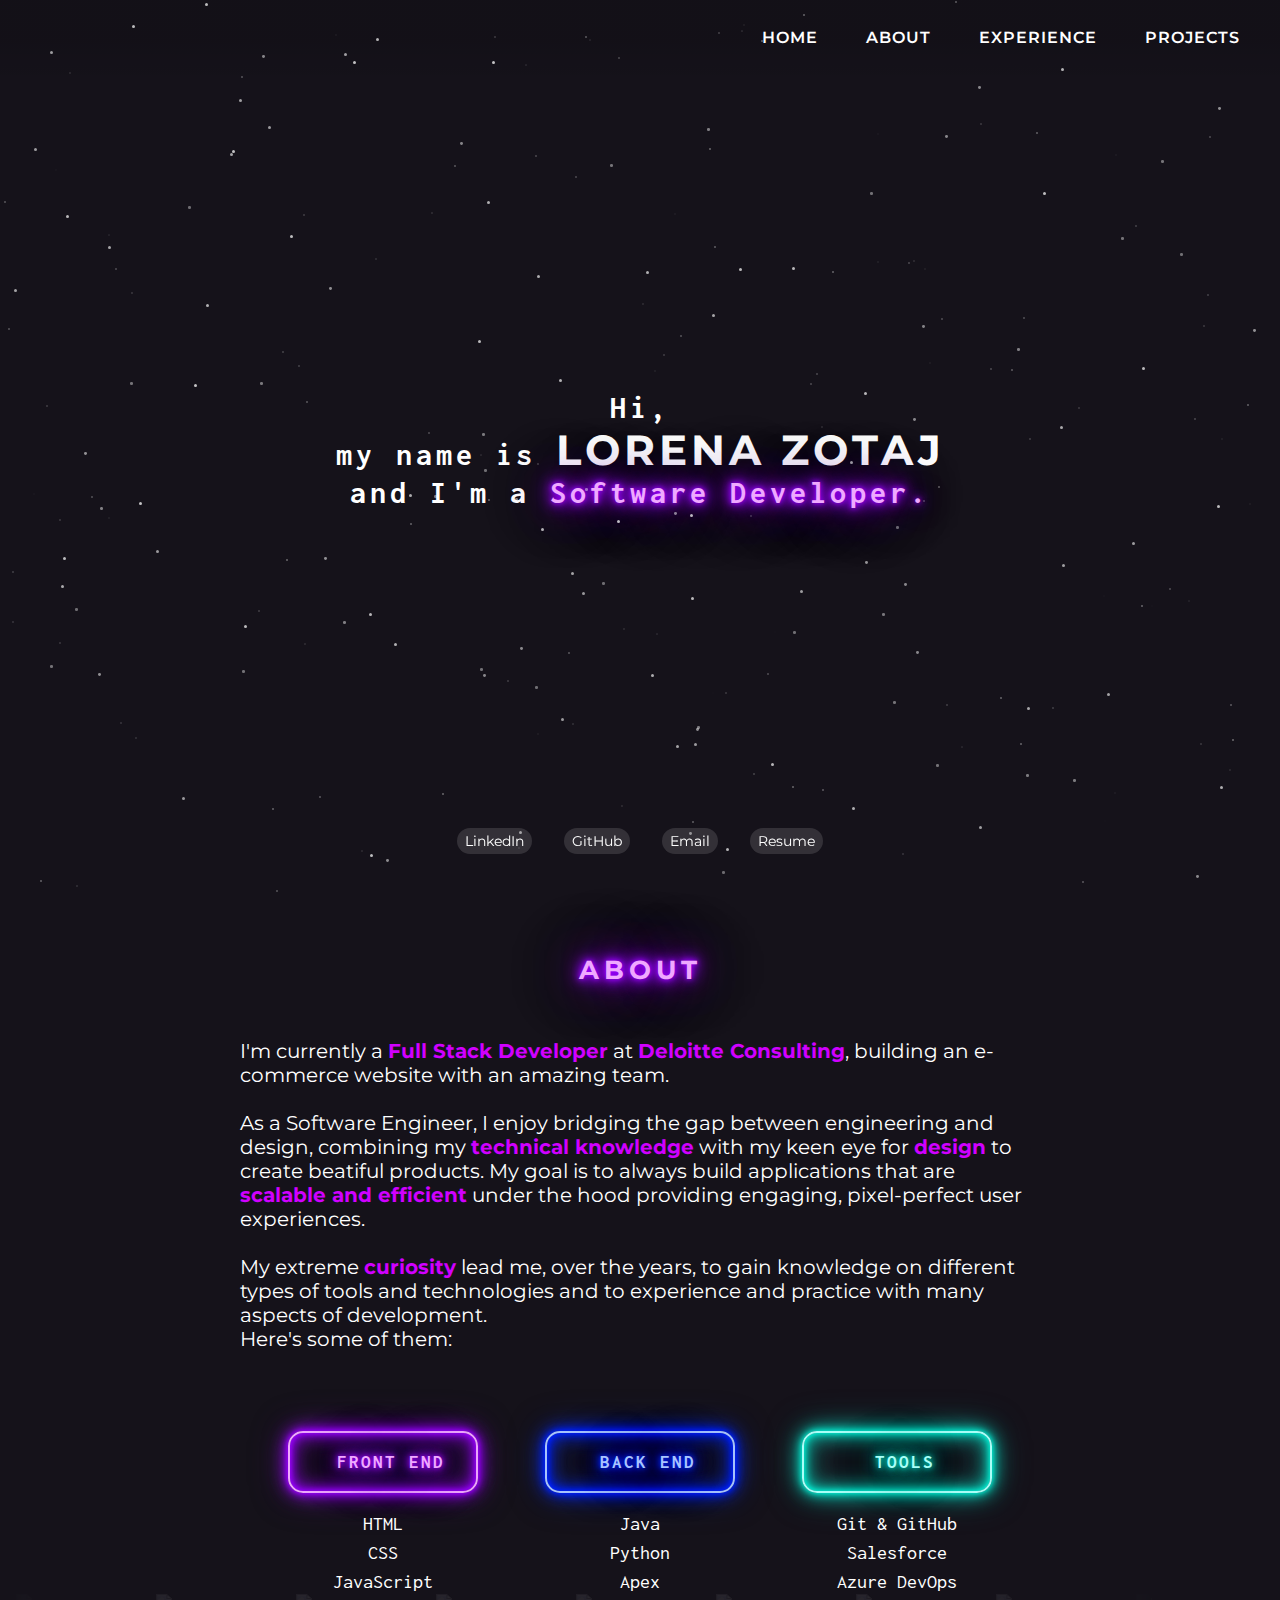
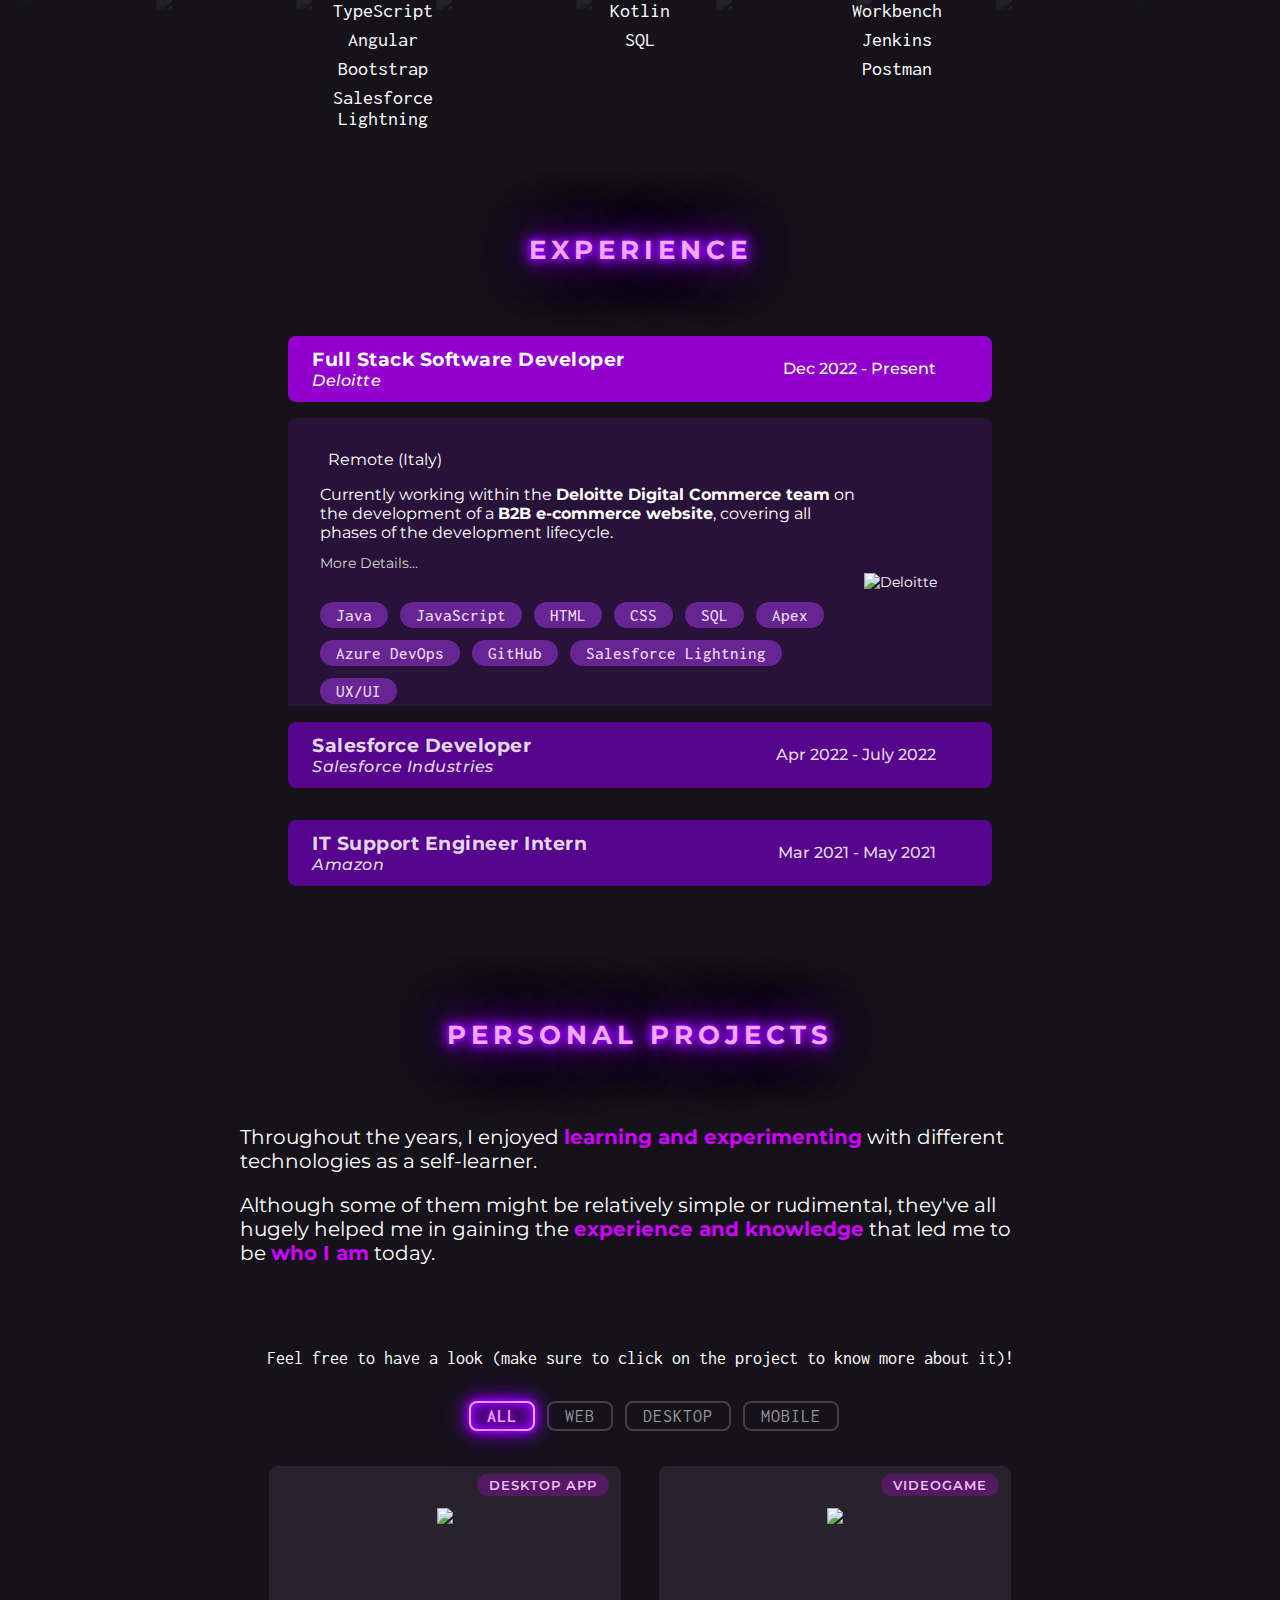
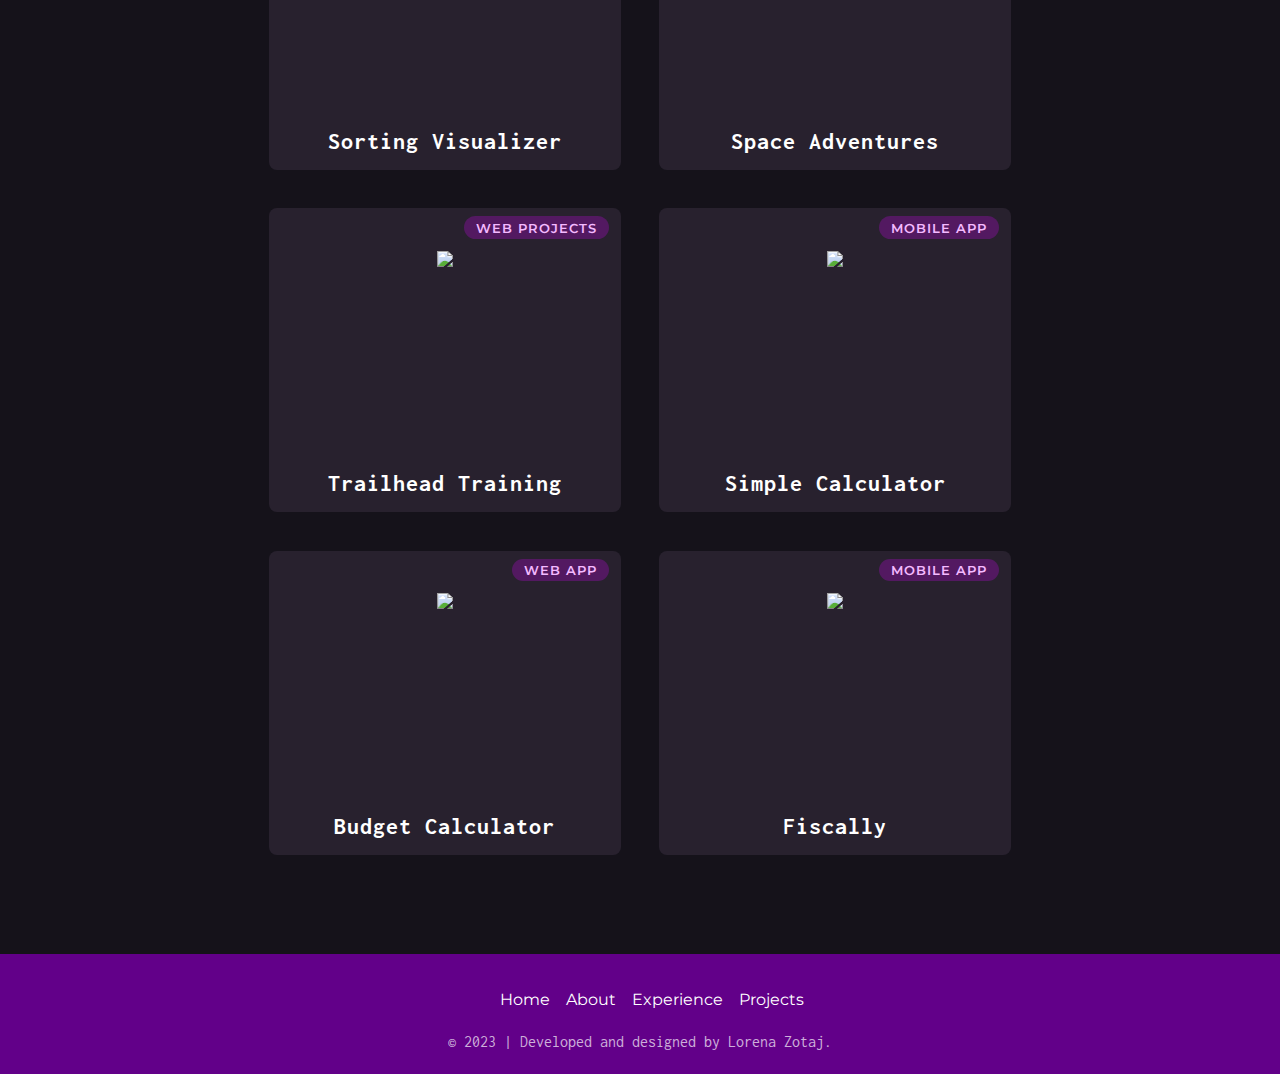
==== commit a4a6b0ea: "Added Resume" ====
--- a/index.html
+++ b/index.html
@@ -86,6 +86,7 @@
           </h1>
         </div>
 
+        <!-- Popup | Email copied to clipboard -->
         <div class="email-popup">
           <i class="close-email fa-solid fa-xmark" onclick="closeEmailPopup()"></i>
           <div class="confirmation">
@@ -99,6 +100,7 @@
           <div class="email-timer"></div>
         </div>
 
+        <!-- Social Buttons (landing page) -->
         <div class="socials">
           <ul>
             <li>
@@ -118,7 +120,9 @@
               <p class="help-text">Email</p>
             </li>
             <li>
-              <i class="fa-regular fa-file"></i>
+              <a href="src\assets\resume\Resume - Lorena Zotaj (2023).pdf" target="_blank">
+                <i class="fa-regular fa-file"></i>
+              </a>
               <p class="help-text">Resume</p>
             </li>
           </ul>
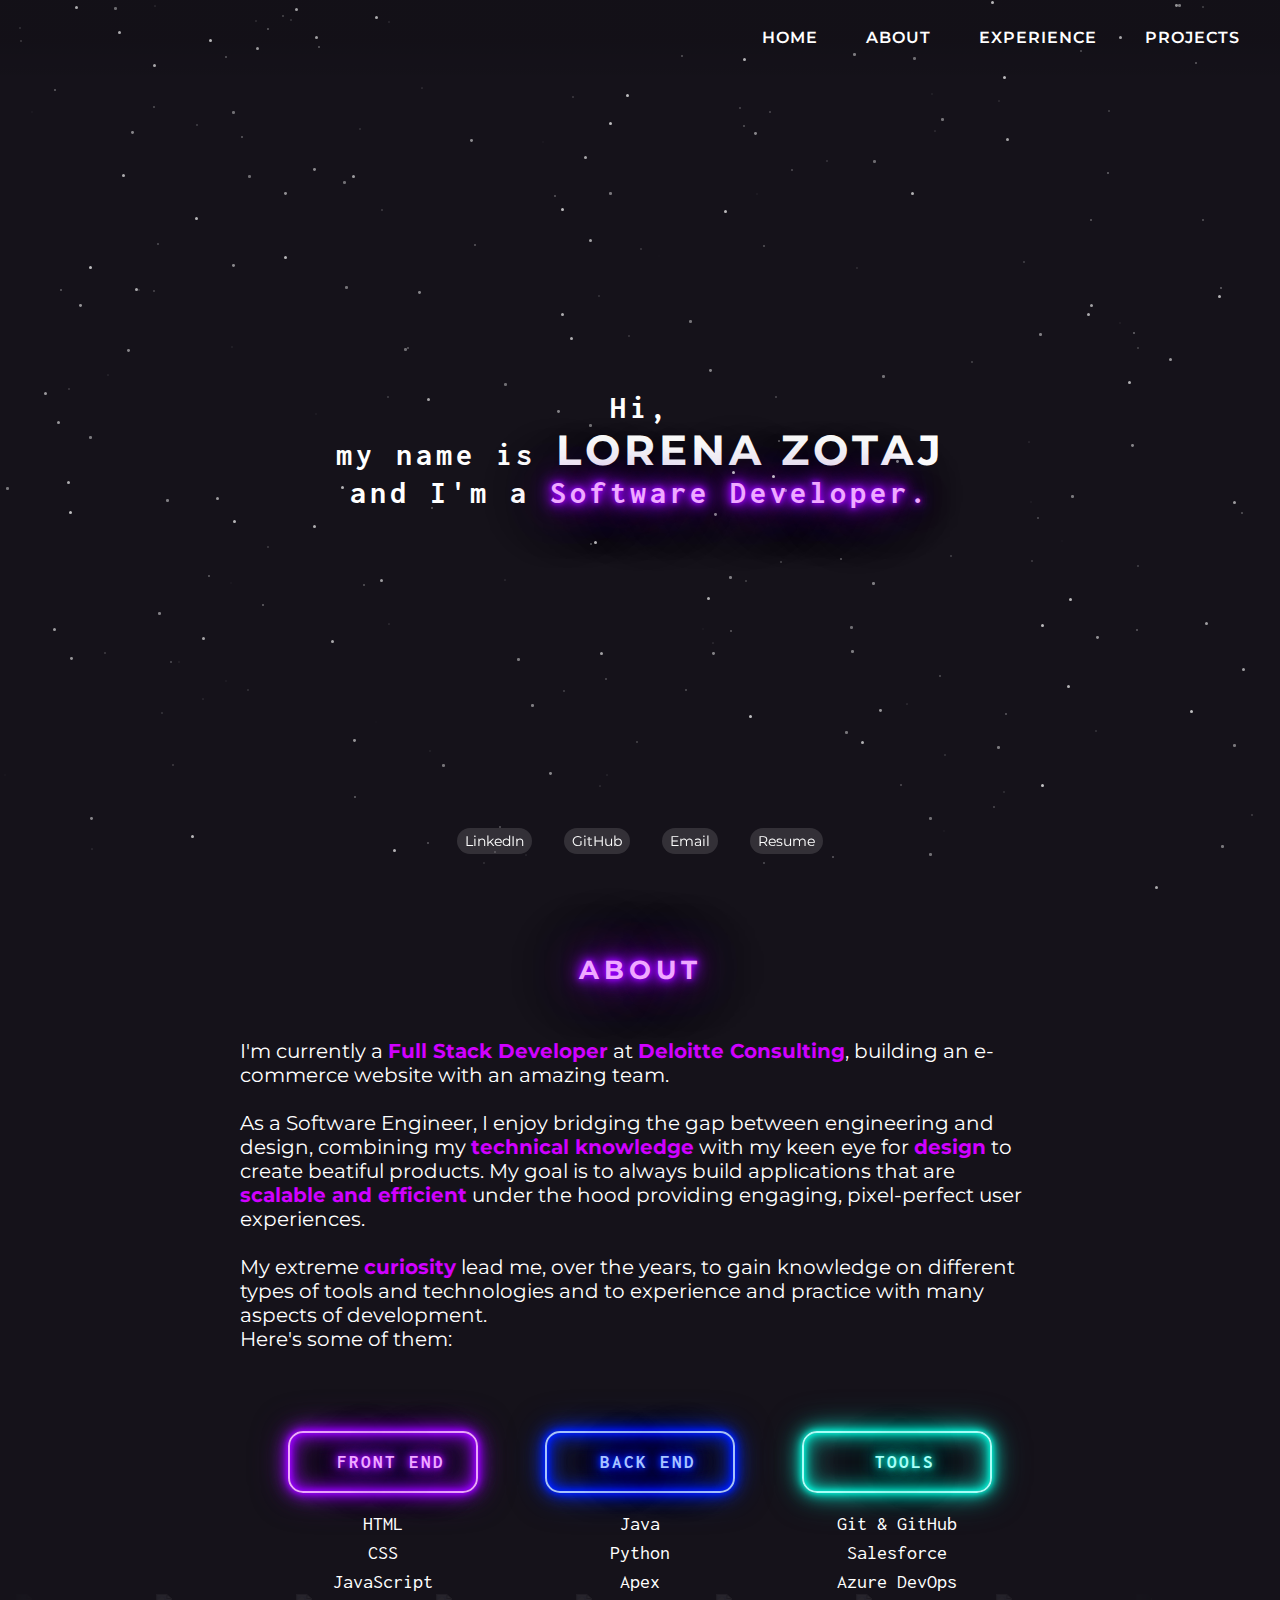
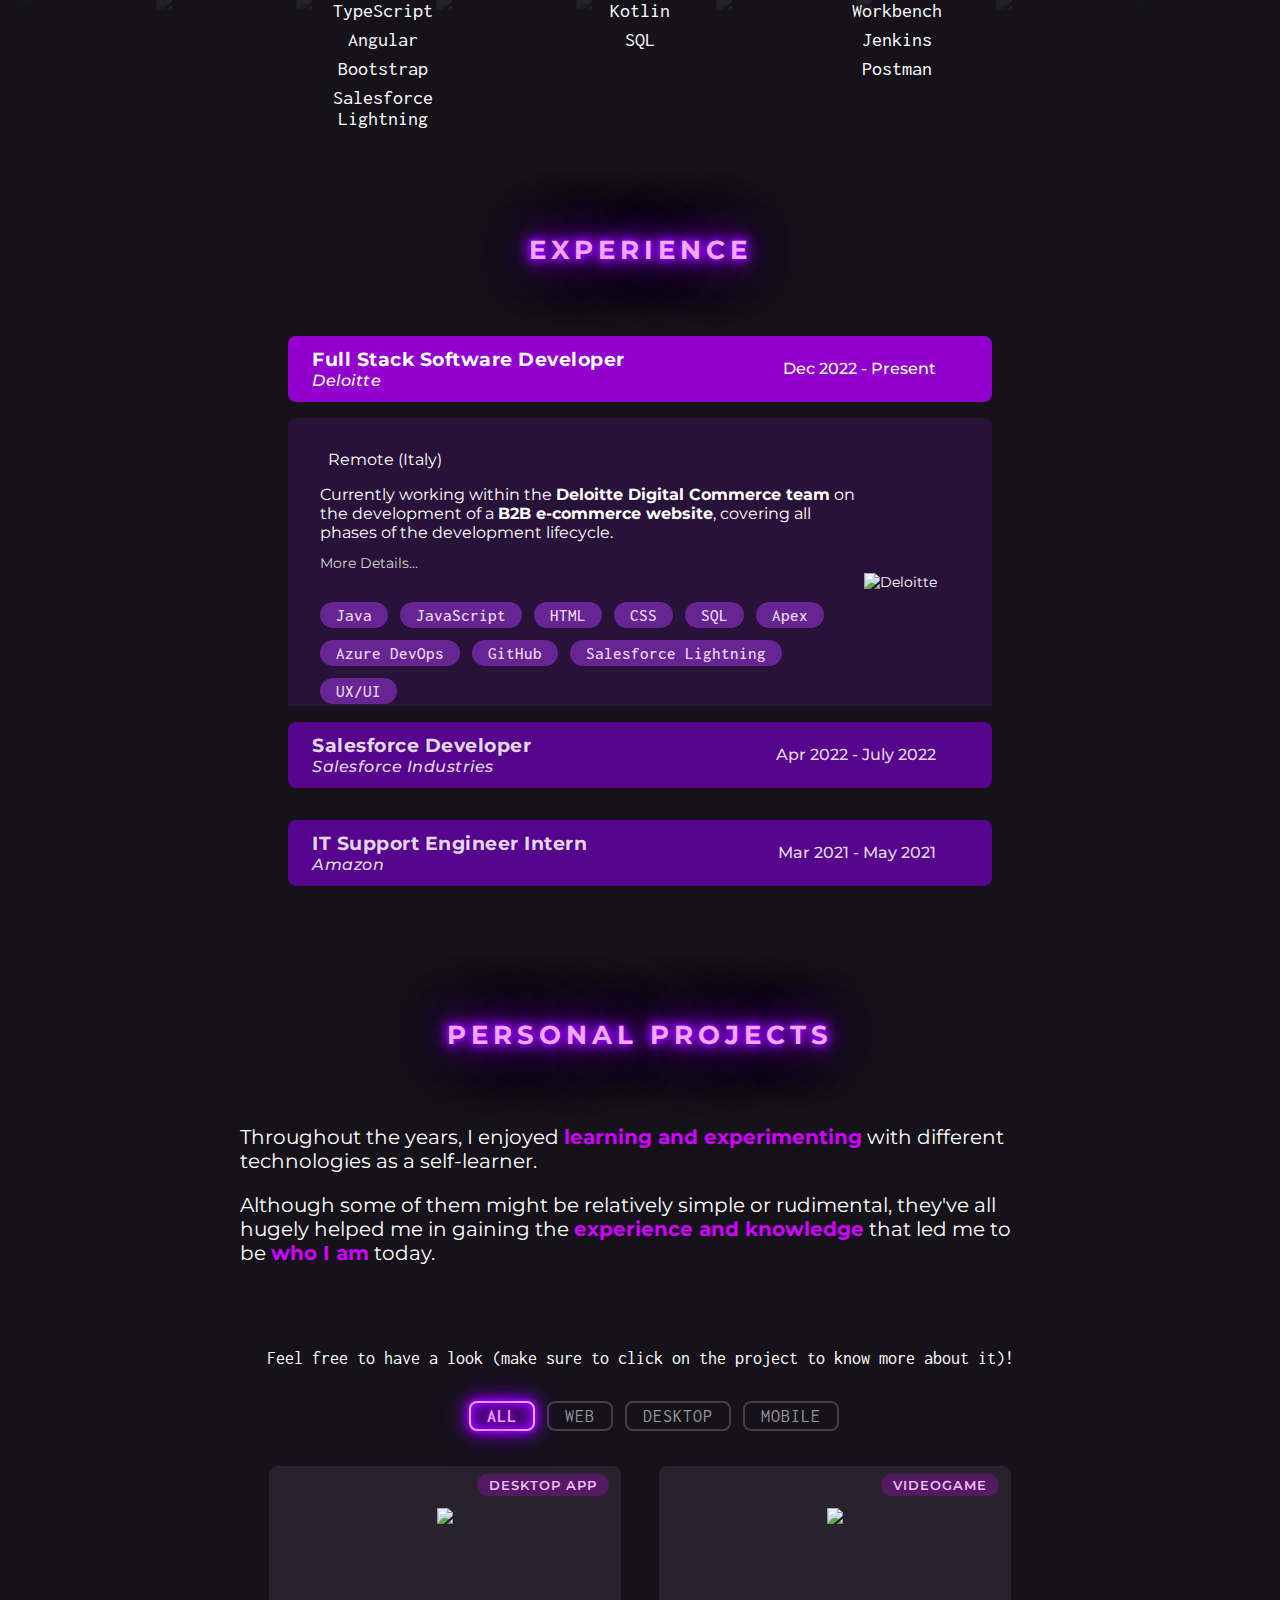
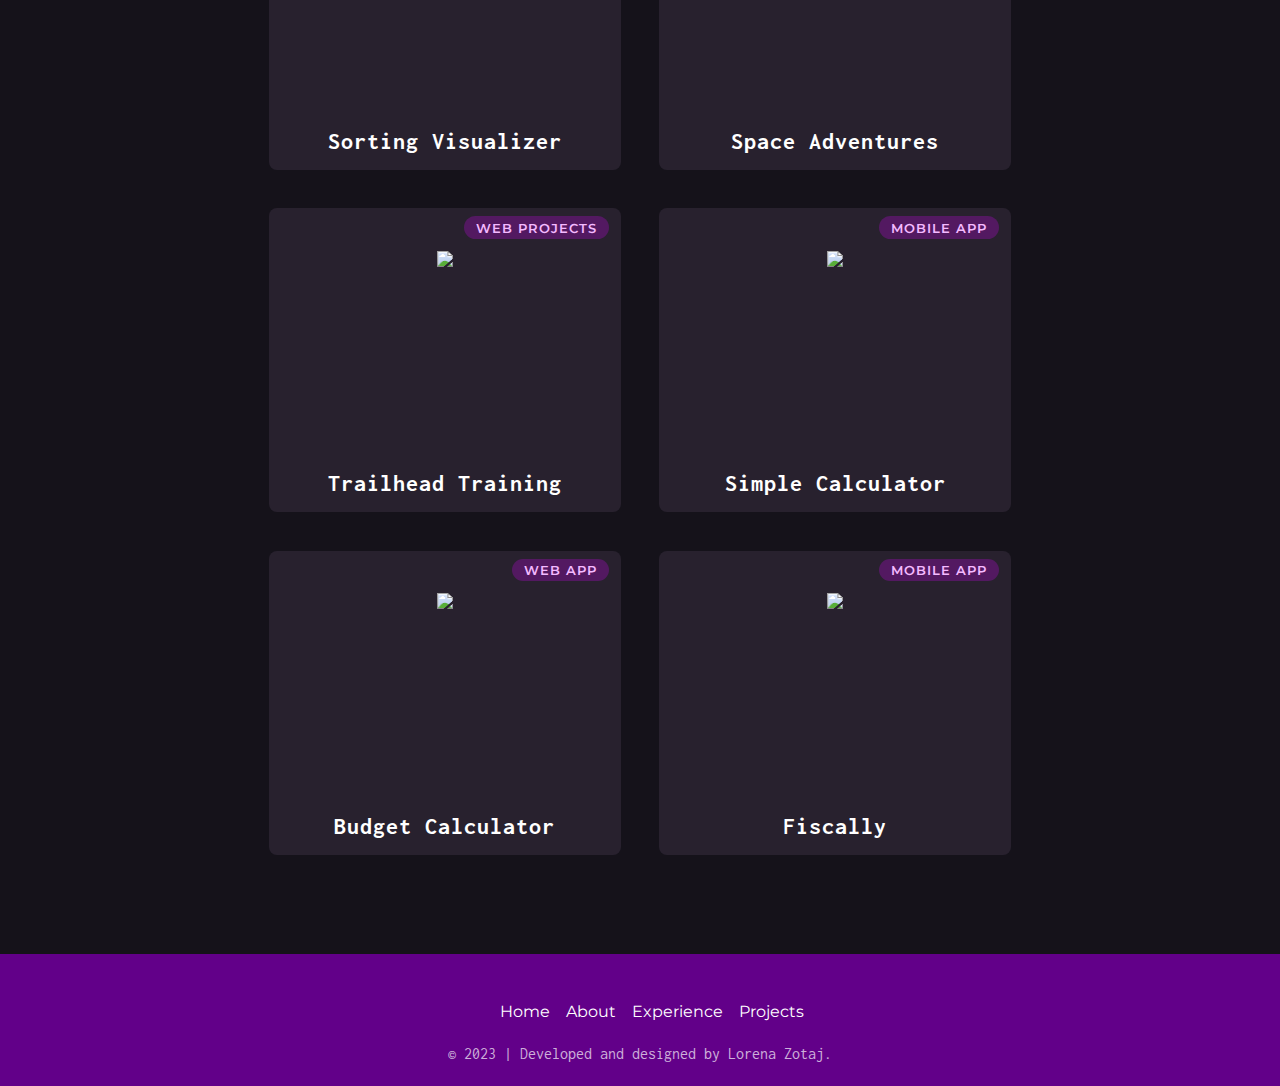
==== commit 48f1041e: "Added project modals + fixed mobile menu" ====
--- a/index.html
+++ b/index.html
@@ -51,21 +51,19 @@
           </ul>
         </div>
 
-        <div class="hamburger-menu">
+        <div class="hamburger-menu" onclick="openMobileMenu()">
           <i class="fa-solid fa-bars"></i>
         </div>
 
         <!-- Mobile menu -->
         <div class="mobile-navbar">
+          <i class="close-menu fa-solid fa-xmark" onclick="closeMobileMenu()"></i>
+
           <ul class="mobile-links">
             <li><a href="#home">Home</a></li>
             <li><a href="#about">About</a></li>
             <li><a href="#experience">Experience</a></li>
             <li><a href="#projects">Projects</a></li>
-          </ul>
-
-          <ul class="mobile-socials">
-            Social Links here!
           </ul>
         </div>
 
@@ -452,10 +450,11 @@
           </ul>
         </div>
 
+        <!-- Project Cards -->
         <div class="projects-container">
 
           <div class="project-card desktop">
-            <div class="see-more dark">
+            <div class="see-more dark" id="sorting-visualizer" onclick="openProjectModal(this)">
               <p>See Details</p>
             </div>
             <div class="project-tags">
@@ -470,7 +469,7 @@
           </div>
 
           <div class="project-card desktop">
-            <div class="see-more">
+            <div class="see-more" id="space-adventures" onclick="openProjectModal(this)">
               <p>See Details</p>
             </div>
             <div class="project-tags">
@@ -485,7 +484,7 @@
           </div>
 
           <div class="project-card web">
-            <div class="see-more">
+            <div class="see-more" id="trailhead" onclick="openProjectModal(this)">
               <p>See Details</p>
             </div>
             <div class="project-tags">
@@ -500,7 +499,7 @@
           </div>
 
           <div class="project-card mobile">
-            <div class="see-more">
+            <div class="see-more" id="java-calculator" onclick="openProjectModal(this)">
               <p>See Details</p>
             </div>
             <div class="project-tags">
@@ -515,7 +514,7 @@
           </div>
 
           <div class="project-card web">
-            <div class="see-more dark">
+            <div class="see-more dark" id="budget-calculator" onclick="openProjectModal(this)">
               <p>See Details</p>
             </div>
             <div class="project-tags">
@@ -530,7 +529,7 @@
           </div>
 
           <div class="project-card mobile">
-            <div class="see-more">
+            <div class="see-more" id="fiscally" onclick="openProjectModal(this)">
               <p>See Details</p>
             </div>
             <div class="project-tags">
@@ -546,20 +545,257 @@
 
         </div>
 
+        <!-- Project Popups -->
+        <div class="project-popups">
+
+          <div class="page-mask"></div>
+
+          <div class="project-modal" id="sorting-visualizer">
+            <div class="modal-title">Sorting Visualizer</div>
+            <div class="modal-description">Popular sorting algorithms visualizer</div>
+
+            <div class="modal-close" onclick="closeProjectModals()"><i class="fa-solid fa-xmark"></i></div>
+            
+            <div class="inner-modal">
+            
+              <div class="modal-info">
+                <div class="modal-details">
+                  <ul>
+                    <li>Desktop application for visualizing various sorting algorithms (Bubble Sort, Insertion Sort, Selection Sort and Quick Sort)</li>
+                    <li>User friendly interface to allow a proper step-by-step comprehension of each algorithm</li>
+                  </ul>
+                </div>
+                <div class="modal-stack">
+                  <ul>
+                    <li>Python</li>
+                    <li>Tkinter</li>
+                    <li>Sorting Algorithms</li>
+                  </ul>
+                </div>
+                <div class="modal-github">
+                  <i class="fa-brands fa-github"></i>
+                  <a href="https://github.com/Ajkuna/SortingVisualizer"><p>GitHub</p></a>
+                </div>
+              </div>
+
+              <div class="modal-image">
+                <img src="src/assets/thumbnails/sortingVisualizer_thumbnail.gif" alt="">
+              </div>
+
+            </div>
+          </div>
+
+          <div class="project-modal" id="space-adventures">
+            <div class="modal-title">Space Adventures</div>
+            <div class="modal-description">Interactive Arcade Videogame</div>
+
+            <div class="modal-close" onclick="closeProjectModals()"><i class="fa-solid fa-xmark"></i></div>
+            
+            <div class="inner-modal">
+            
+              <div class="modal-info">
+                <div class="modal-details">
+                  <ul>
+                    <li>Arcade-style videogame built using Pygame library</li>
+                    <li>Includes sound effects and handles objects dynamics</li>
+                  </ul>
+                </div>
+                <div class="modal-stack">
+                  <ul>
+                    <li>Python</li>
+                    <li>Pygame</li>
+                  </ul>
+                </div>
+                <div class="modal-github">
+                  <i class="fa-brands fa-github"></i>
+                  <a href="https://github.com/Ajkuna/SpaceAdventures"><p>GitHub</p></a>
+                </div>
+              </div>
+
+              <div class="modal-image">
+                <img src="src/assets/thumbnails/spaceAdventures(gif).gif" alt="">
+              </div>
+
+            </div>
+          </div>
+
+          <div class="project-modal" id="trailhead">
+            <div class="modal-title">Trailhead Projects</div>
+            <div class="modal-description">Salesforce Training Projects</div>
+
+            <div class="modal-close" onclick="closeProjectModals()"><i class="fa-solid fa-xmark"></i></div>
+            
+            <div class="inner-modal">
+            
+              <div class="modal-info">
+                <div class="modal-details">
+                  <ul>
+                    <li>Some text here</li>
+                    <li>Some other text here</li>
+                  </ul>
+                </div>
+                <div class="modal-stack">
+                  <ul>
+                    <li>Apex/Java</li>
+                    <li>HTML</li>
+                    <li>CSS</li>
+                    <li>JavaScript</li>
+                    <li>SQL</li>
+                    <li>Salesforce Lightning</li>
+                  </ul>
+                </div>
+                <!-- <div class="modal-github">
+                  <i class="fa-brands fa-github"></i>
+                  <a href="#"><p>GitHub</p></a>
+                </div> -->
+              </div>
+
+              <div class="modal-image">
+                <img src="src/assets/thumbnails/trailhead_thumbnail_v2.jpg" alt="">
+              </div>
+
+            </div>
+          </div>
+
+          <div class="project-modal" id="java-calculator">
+            <div class="modal-title">Simple Calculator</div>
+            <div class="modal-description">Java Calculator</div>
+
+            <div class="modal-close" onclick="closeProjectModals()"><i class="fa-solid fa-xmark"></i></div>
+            
+            <div class="inner-modal">
+            
+              <div class="modal-info">
+                <div class="modal-details">
+                  Very simple calculator desktop app built using JavaFX
+                </div>
+                <div class="modal-stack">
+                  <ul>
+                    <li>Java</li>
+                    <li>JavaFX</li>
+                  </ul>
+                </div>
+                <div class="modal-github">
+                  <i class="fa-brands fa-github"></i>
+                  <a href="https://github.com/Ajkuna/Java-Calculator"><p>GitHub</p></a>
+                </div>
+              </div>
+
+              <div class="modal-image">
+                <img src="src/assets/thumbnails/javaCalculator_thumbnail.gif" alt="">
+              </div>
+
+            </div>
+          </div>
+
+          <div class="project-modal" id="budget-calculator">
+            <div class="modal-title">Budget Calculator</div>
+            <div class="modal-description">Angular Web App</div>
+
+            <div class="modal-close" onclick="closeProjectModals()"><i class="fa-solid fa-xmark"></i></div>
+            
+            <div class="inner-modal">
+            
+              <div class="modal-info">
+                <div class="modal-details">
+                  <ul>
+                    <li>Simple front-end webpage to keep track of personal incomes and expenses</li>
+                    <li>Made use of Angular Components and Bulma</li>
+                  </ul>
+                </div>
+                <div class="modal-stack">
+                  <ul>
+                    <li>Angular</li>
+                    <li>TypeScript</li>
+                    <li>HTML</li>
+                    <li>CSS</li>
+                    <li>Bulma</li>
+                  </ul>
+                </div>
+                <div class="modal-github">
+                  <i class="fa-brands fa-github"></i>
+                  <a href="https://github.com/Ajkuna/BudgetCalculator"><p>GitHub</p></a>
+                </div>
+              </div>
+
+              <div class="modal-image">
+                <img src="src/assets/thumbnails/budgetCalculator_thumbnail.gif" alt="">
+              </div>
+
+            </div>
+          </div>
+
+          <div class="project-modal" id="fiscally">
+            <div class="modal-title">Fiscally</div>
+            <div class="modal-description">Fiscal Code Generation and Storage App</div>
+
+            <div class="modal-close" onclick="closeProjectModals()"><i class="fa-solid fa-xmark"></i></div>
+            
+            <div class="inner-modal">
+            
+              <div class="modal-info">
+                <div class="modal-details">
+                  <ul>
+                    <li>Mobile app that calculates your fiscal code and stores it, along with its respective barcode (created using the ZXing library)</li>
+                    <li>Includes a local database for storing the various fiscal code entries</li>
+                  </ul>
+                </div>
+                <div class="modal-stack">
+                  <ul>
+                    <li>Kotlin</li>
+                    <li>Compose</li>
+                    <li>Room</li>
+                    <li>SQLite</li>
+                    <li>ZXing</li>
+                    <li>Android Studio</li>
+                  </ul>
+                </div>
+                <div class="modal-github">
+                  <i class="fa-brands fa-github"></i>
+                  <a href="https://github.com/Ajkuna/Fiscally"><p>GitHub</p></a>
+                </div>
+              </div>
+
+              <div class="modal-image">
+                <img src="src/assets/thumbnails/fiscally_thumbnail.png" alt="">
+              </div>
+
+            </div>
+          </div>
+
+        </div>
+
       </div>
     </div>
 
     <!-- Footer -->
     <div class="footer">
-      <!-- <div class="footer-name">Lorena Zotaj</div> -->
+      
       <div class="footer-socials">
         <ul>
-          <li><i class="fa-brands fa-linkedin"></i></li>
-          <li><i class="fa-brands fa-github"></i></li>
-          <li><i class="fa-regular fa-envelope"></i></li>
-          <li><i class="fa-regular fa-file"></i></li>
+          <ul>
+            <li>
+              <a href="https://www.linkedin.com/in/lorena-zotaj/" target="_blank">
+                <i class="fa-brands fa-linkedin"></i>
+              </a>
+            </li>
+            <li>
+              <a href="https://github.com/Ajkuna" target="_blank">
+                <i class="fa-brands fa-github"></i>
+              </a>
+            </li>
+            <li class="email-icon" onclick="copyEmailToClipboard()">
+              <i class="fa-regular fa-envelope"></i>
+            </li>
+            <li>
+              <a href="src\assets\resume\Resume - Lorena Zotaj (2023).pdf" target="_blank">
+                <i class="fa-regular fa-file"></i>
+              </a>
+            </li>
+          </ul>
         </ul>
       </div>
+
       <div class="footer-links">
         <ul>
           <li><a href="#home">Home</a></li>
@@ -568,6 +804,7 @@
           <li><a href="#projects">Projects</a></li>
         </ul>
       </div>
+
       <div class="copyright">&copy; 2023 | Developed and designed by Lorena Zotaj.</div>
     </div>
 
--- a/style.css
+++ b/style.css
@@ -55,7 +55,7 @@
 
   display: none;
   visibility: hidden;
-  z-index: 99;
+  z-index: 98;
 }
 
 .scroll-up a {
@@ -965,6 +965,163 @@
 
 
 
+.page-mask {
+  position: fixed;
+  top: 0;
+  right: 0;
+  bottom: 0;
+  left: 0;
+  background: rgba(0, 0, 0, 0.5);
+  backdrop-filter: blur(5px);
+  z-index: 200;
+
+  display: none;
+  visibility: hidden;
+}
+
+.project-modal {
+  position: fixed;
+  top: 50%;
+  left: 50%;
+  transform: translate(-50%, -50%);
+  width: 60%;
+
+  display: flex;
+  flex-direction: column;
+  padding: 2rem 3rem;
+  /* background: #441365; */
+  background: #2f2939;
+  border-radius: 8px;
+
+  border: 3.5px solid #efa9ff;
+  border-radius: 8px;
+  box-shadow: 
+    inset 0 0 5px #9900ff, 
+    inset 0 0 10px #9900ff,
+    inset 0 0 17px #9900ff,
+    inset 0 0 25px #441365, 
+    inset 0 0 35px #441365,
+
+    0 0 5px #9900ff, 
+    0 0 10px #9900ff,
+    0 0 17px #9900ff,
+    0 0 25px #441365, 
+    0 0 35px #441365;
+
+  z-index: 250;
+
+  display: none;
+  visibility: hidden;
+}
+
+.modal-close {
+  position: absolute;
+  top: 0.5rem;
+  right: 1rem;
+  font-size: 22px;
+  color: #a0a0a0;
+  cursor: pointer;
+}
+
+.modal-close:hover {
+  color: #efa9ff;
+  text-shadow: 
+    0 0 5px #9900ff, 
+    0 0 10px #9900ff,
+    0 0 15px #9900ff, 
+    0 0 20px #9900ff, 
+    0 0 40px #9900ff, 
+    0 0 60px #441365, 
+    0 0 75px #441365;
+}
+
+.modal-title {
+  color: #a0a0a0;
+  font-size: 12px;
+  text-transform: uppercase;
+}
+
+.modal-description {
+  padding-top: 0.25rem;
+  font-size: 20px;
+  font-weight: 700;
+  letter-spacing: 1px;
+
+  color: #efa9ff;
+  text-shadow: 
+    0 0 5px #9900ff, 
+    0 0 10px #9900ff,
+    0 0 17px #9900ff,
+    0 0 25px #441365, 
+    0 0 35px #441365;
+}
+
+.inner-modal {
+  display: flex;
+  flex-direction: row;
+  align-items: center;
+}
+
+.modal-info {
+  width: 65%;
+}
+
+.modal-stack ul {
+  padding: 0;
+  margin-top: 1.5rem;
+  list-style: none;
+  display: flex;
+  flex-direction: row;
+  flex-wrap: wrap;
+}
+
+.modal-stack li {
+  font-family: 'Inconsolata', sans-serif;
+  padding: 0.25rem 0.75rem;
+  margin-right: 0.75rem;
+  margin-bottom: 0.5rem;
+  border-radius: 30px;
+
+  background: #7e0cca;
+  color: #fff;
+}
+
+.modal-github {
+  font-family: 'Inconsolata', sans-serif;
+  display: flex;
+  flex-direction: row;
+  align-items: center;
+}
+
+.modal-github a {
+  padding-left: 0.5rem;
+  text-decoration: none;
+  color: #fff;
+  cursor: pointer;
+}
+
+.modal-github a:hover {
+  text-decoration: underline;
+}
+
+.modal-image {
+  width: 35%;
+  padding: 0 0 1rem 1rem;
+}
+
+.modal-image img {
+  width: 100%;
+  height: auto;
+
+  display: flex;
+  align-items: center;
+  justify-content: center;
+}
+
+
+
+
+
 
 .footer {
   display: flex;
@@ -998,6 +1155,10 @@
   transition: all 0.3s ease;
 }
 
+.footer-socials ul li a {
+  color: #fff;
+}
+
 .footer-socials ul li:hover {
   margin-top: -0.35rem;
   transition: all 0.3s ease;
@@ -1061,20 +1222,33 @@
 
   width: 300px;
   height: 100vh;
-  background: rgba(255, 255, 255, 0.2); 
-  backdrop-filter: blur(8px);
+  background: #441365; 
+  backdrop-filter: blur(10px);
 
   z-index: 99;
+}
+
+.close-menu {
+  position: absolute;
+  top: 1rem;
+  right: 1.5rem;
+  font-size: 32px;
+  cursor: pointer;
 }
 
 .mobile-links {
   list-style: none;
+  padding-top: 4rem;
+}
+
+.mobile-links li {
+  padding-bottom: 2.5rem;
 }
 
 .mobile-links li a {
   text-transform: uppercase;
   text-decoration: none;
-  font-size: 20px;
+  font-size: 26px;
   font-weight: 600;
   color: #fff;
 }
@@ -1082,8 +1256,7 @@
 
 
 @media screen and (max-width: 768px) {
-  .hamburger-menu,
-  .mobile-navbar {
+  .hamburger-menu {
     display: block;
     visibility: visible;
   }
